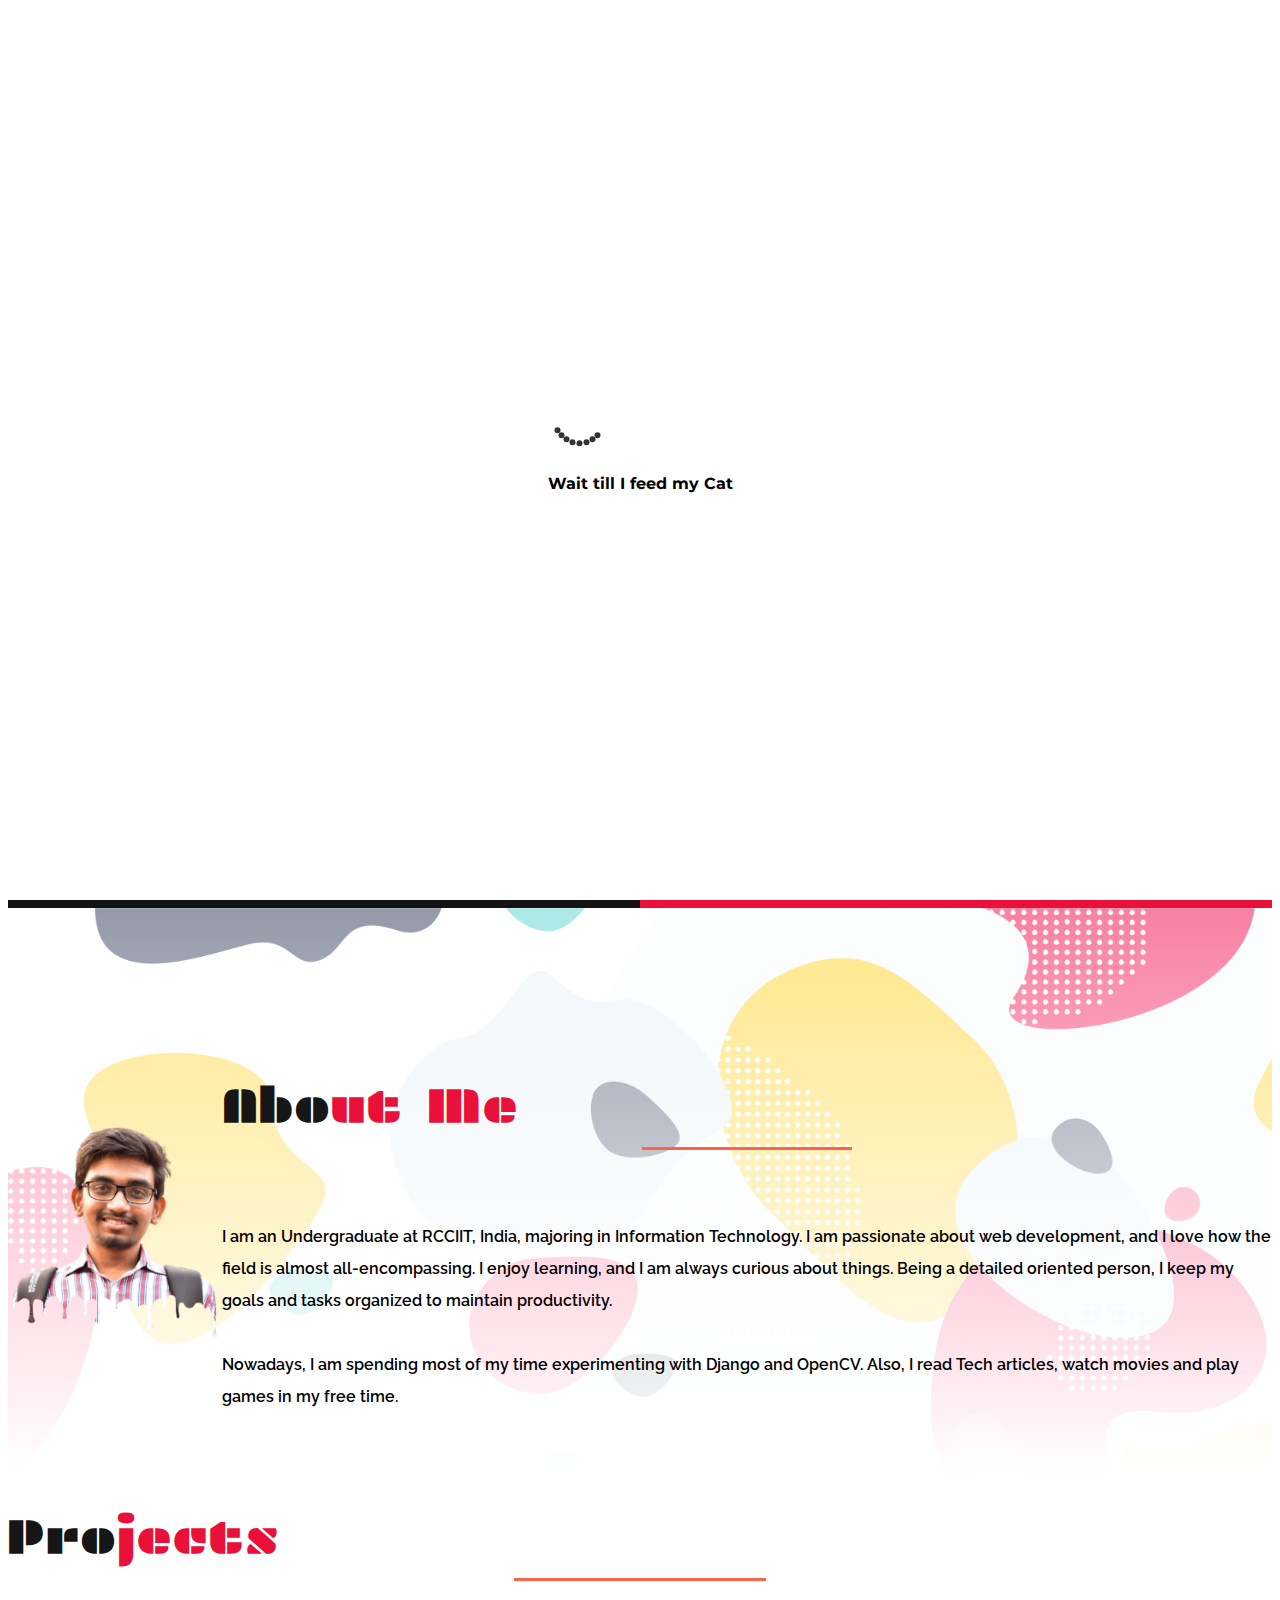
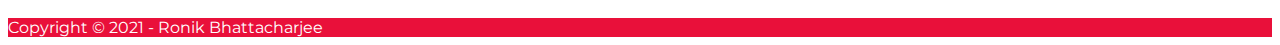
==== index.html @ 58556d1a "added animejs, footer, cards" ====
<!DOCTYPE html>
<html lang="en">
<head>
  <meta http-equiv="Content-Type" content="text/html; charset=UTF-8"/>
  <meta name="viewport" content="width=device-width, initial-scale=1"/>
  <title>Ronik Bhattacharjee | Portfolio</title>

  <!-- CSS  -->
  <link href="https://cdn.jsdelivr.net/npm/bootstrap@5.0.2/dist/css/bootstrap.min.css" rel="stylesheet" integrity="sha384-EVSTQN3/azprG1Anm3QDgpJLIm9Nao0Yz1ztcQTwFspd3yD65VohhpuuCOmLASjC" crossorigin="anonymous">
  <link rel="stylesheet" href="https://cdnjs.cloudflare.com/ajax/libs/font-awesome/5.15.3/css/all.min.css" integrity="sha512-iBBXm8fW90+nuLcSKlbmrPcLa0OT92xO1BIsZ+ywDWZCvqsWgccV3gFoRBv0z+8dLJgyAHIhR35VZc2oM/gI1w==" crossorigin="anonymous" referrerpolicy="no-referrer" />
  <link href="./css/style.css" type="text/css" rel="stylesheet" media="screen,projection"/>
</head>
<body>

  <!-- LOADER -->
  <div class="loader text-center">
    <div class="loader-inner">
        <div class="lds-roller mb-3">
            <div></div>
            <div></div>
            <div></div>
            <div></div>
            <div></div>
            <div></div>
            <div></div>
            <div></div>
        </div>
        <h4 class="text-capitalize font-weight-bold">Wait till I feed my Cat</h4>
    </div>
  </div>


  <!-- NAVBAR -->
  <nav id="logo-container" class="navbar navbar-expand-lg navbar-light bg-light">
    <div class="container">
      <a title="Yes, It's my Name" class="navbar-brand" href="#"><span class="span-red">RO</span>NIK</a>
      <button id="navbtn" class="navbar-toggler" type="button" data-bs-toggle="collapse" data-bs-target="#navbarSupportedContent" aria-controls="navbarSupportedContent" aria-expanded="false" aria-label="Toggle navigation">
        <span class="navbar-toggler-icon"></span>
      </button>
      <div class="collapse navbar-collapse" id="navbarSupportedContent">
        <div class="navbar-nav me-auto mb-2 mb-lg-0">
          
        </div>
        <ul class="navbar-nav mb-2 mb-lg-0">
          <li class="nav-item ms-lg-3 ms-0">
            <a class="nav-link" aria-current="page" href="#">Home</a>
          </li>
          <li class="nav-item ms-lg-3 ms-0">
            <a class="nav-link" aria-current="page" href="#aboutMe">About</a>
          </li>
          <li class="nav-item ms-lg-3 ms-0">
            <a class="nav-link" aria-current="page" href="#myProjects">Projects</a>
          </li>
          <li class="nav-item ms-lg-3 ms-0">
            <a class="nav-link" aria-current="page" href="#">Contact</a>
          </li>
        </ul>
      </div>
    </div>
  </nav>


  <!-- FIXED SOCIAL BUTTON -->
  <div title="Don't Hover, Just Click It" class="action" onclick="actionToggle();">
    <span><i style="font-size: 0.6em;" class="fas fa-phone-alt"></i></span>
    <ul>
      <li><img src="https://www.flaticon.com/svg/static/icons/svg/2111/2111392.svg" alt="Facebook" width="25px"></li>
      <li><img src="https://www.flaticon.com/svg/static/icons/svg/2111/2111432.svg" alt="GitHub" width="25px"></li>
      <li><img src="https://www.flaticon.com/svg/static/icons/svg/1384/1384031.svg" alt="Instagram" width="25px"></li>
      <li><img src="https://www.flaticon.com/svg/static/icons/svg/1384/1384030.svg" alt="Linkedin" width="25px"></li>
    </ul>
  </div>


  <!-- HERO -->
  <div id="index-banner">
    <div class="svg-container">
      <h1 id="hero-text"><span class="span-red">Hel</span>lo<span style="font-family: 'montserrat';">.</span></h1>
      <!-- <h4 class="">I am Ronik Bhattachajee</h4> -->
      <!-- <svg class="rotate" width="379" height="378" viewBox="0 0 579 578" fill="none" xmlns="http://www.w3.org/2000/svg">
        <g filter="url(#filter0_d)">
        <path d="M288 566C212.944 566 140.962 536.184 87.8888 483.111C34.816 430.038 5 358.056 5 283C5 207.944 34.816 135.962 87.8888 82.8888C140.962 29.816 212.944 -8.95037e-07 288 0L288 16.1666C217.231 16.1666 149.361 44.2793 99.3203 94.3203C49.2793 144.361 21.1666 212.231 21.1666 283C21.1666 353.769 49.2793 421.639 99.3203 471.68C149.361 521.721 217.231 549.833 288 549.833L288 566Z" fill="#141414"/>
        <path d="M290.146 0.0741882C365.202 0.359082 437.07 30.4481 489.941 83.7219C542.812 136.996 572.355 209.091 572.07 284.146C571.785 359.202 541.696 431.071 488.422 483.941C435.148 536.812 363.054 566.355 287.998 566.07L288.059 549.904C358.827 550.172 426.804 522.317 477.034 472.467C527.265 422.616 555.635 354.853 555.904 284.085C556.172 213.317 528.317 145.341 478.467 95.11C428.616 44.8794 360.853 16.5093 290.085 16.2407L290.146 0.0741882Z" fill="#E9103A"/>
        <path d="M288 28C355.63 28 420.49 54.866 468.312 102.688C516.134 150.51 543 215.37 543 283C543 350.63 516.134 415.49 468.312 463.312C420.49 511.134 355.63 538 288 538L288 523.433C351.767 523.433 412.922 498.102 458.012 453.012C503.102 407.922 528.433 346.767 528.433 283C528.433 219.233 503.102 158.078 458.012 112.988C412.922 67.8983 351.767 42.5671 288 42.5671L288 28Z" fill="#141414"/>
        <path d="M286.066 537.933C218.436 537.676 153.679 510.564 106.039 462.561C58.3987 414.559 31.7791 349.597 32.0358 281.967C32.2925 214.337 59.4045 149.58 107.407 101.94C155.41 54.2997 220.372 27.6801 288.002 27.9368L287.947 42.5038C224.18 42.2618 162.929 67.3607 117.669 112.279C72.408 157.198 46.8448 218.256 46.6027 282.022C46.3607 345.789 71.4596 407.039 116.378 452.3C161.297 497.561 222.355 523.124 286.121 523.366L286.066 537.933Z" fill="#E9103A"/>
        </g>
        <defs>
        <filter id="filter0_d" x="0" y="0" width="578.144" height="577.144" filterUnits="userSpaceOnUse" color-interpolation-filters="sRGB">
        <feFlood flood-opacity="0" result="BackgroundImageFix"/>
        <feColorMatrix in="SourceAlpha" type="matrix" values="0 0 0 0 0 0 0 0 0 0 0 0 0 0 0 0 0 0 127 0" result="hardAlpha"/>
        <feOffset dy="5"/>
        <feGaussianBlur stdDeviation="2.5"/>
        <feComposite in2="hardAlpha" operator="out"/>
        <feColorMatrix type="matrix" values="0 0 0 0 0 0 0 0 0 0 0 0 0 0 0 0 0 0 0.35 0"/>
        <feBlend mode="normal" in2="BackgroundImageFix" result="effect1_dropShadow"/>
        <feBlend mode="normal" in="SourceGraphic" in2="effect1_dropShadow" result="shape"/>
        </filter>
        </defs>
      </svg>  -->
    </div>
      
    <div id="colp1" class="column-2" style="background-color:#141414;">
      
    </div>
    <div id="colp2" class="column-2" style="background-color:#E9103A;">
      
    </div>
  </div>

  <!-- SCROLL DOWN INDICATOR -->
  <div class="scroll-down">
    <div class="arrow-div">
      <svg xmlns="http://www.w3.org/2000/svg" width="12" height="28" viewbox="0 0 20 5"><path fill="white" class="cls-1" d="M6.22,8.75,3.37,5.89H17V4.12H3.37L6.22,1.25,5,0,0,5l5,5Z"></path></svg>
    </div>
    <div>Scroll</div>
  </div>



  <!-- ABOUT ME -->
  <div id="aboutMe" class="about-me" style="padding-top: 15vh; padding-bottom: 5vh;" >
    <div class="container">
      <div class="section">
        <div class="row ">
          <div class="col-sm-12 col-lg-5 me-auto">
              <img style="width: 100%; height:auto" src="./assets/gradient3.png" alt="Ronik">
          </div>
          <div class="col-sm-12 col-lg-6">
              <h1 class="text-center span-red mysec-title"><span class="span-black">Abo</span>ut Me</h1>
              <br><br>
              <p style="font-weight: 600; font-family: 'raleway'; color:#000">
                I am an Undergraduate at RCCIIT, India, majoring in Information Technology. I am passionate about web development, and I love how the field is almost all-encompassing. I enjoy learning, and I am always curious about things. Being a detailed oriented person, I keep my goals and tasks organized to maintain productivity.
                <br><br>
                Nowadays, I am spending most of my time experimenting with Django and OpenCV. Also, I read Tech articles, watch movies and play games in my free time.</p>
            </div>
        </div>
      </div>
    </div>
  </div>


  <!-- PROJECTS -->
  <!-- <div id="carouselExampleCaptions" class="carousel slide" data-bs-ride="carousel">
    <div class="carousel-indicators">
      <button type="button" data-bs-target="#carouselExampleCaptions" data-bs-slide-to="0" class="active" aria-current="true" aria-label="Slide 1"></button>
      <button type="button" data-bs-target="#carouselExampleCaptions" data-bs-slide-to="1" aria-label="Slide 2"></button>
      <button type="button" data-bs-target="#carouselExampleCaptions" data-bs-slide-to="2" aria-label="Slide 3"></button>
    </div>
    <div class="carousel-inner">
      <div class="carousel-item active">
        <img src="./assets/background3.jpg" class="d-block w-100" alt="...">
        <div class="carousel-caption d-none d-md-block">
          <h5>First slide label</h5>
          <p>Some representative placeholder content for the first slide.</p>
        </div>
      </div>
      <div class="carousel-item">
        <img src="./assets/background3.jpg" class="d-block w-100" alt="...">
        <div class="carousel-caption d-none d-md-block">
          <h5>Second slide label</h5>
          <p>Some representative placeholder content for the second slide.</p>
        </div>
      </div>
      <div class="carousel-item">
        <img src="./assets/background3.jpg" class="d-block w-100" alt="...">
        <div class="carousel-caption d-none d-md-block">
          <h5>Third slide label</h5>
          <p>Some representative placeholder content for the third slide.</p>
        </div>
      </div>
    </div>
    <button class="carousel-control-prev" type="button" data-bs-target="#carouselExampleCaptions" data-bs-slide="prev">
      <span class="carousel-control-prev-icon" aria-hidden="true"></span>
      <span class="visually-hidden">Previous</span>
    </button>
    <button class="carousel-control-next" type="button" data-bs-target="#carouselExampleCaptions" data-bs-slide="next">
      <span class="carousel-control-next-icon" aria-hidden="true"></span>
      <span class="visually-hidden">Next</span>
    </button>
  </div> -->


  <!-- CARDS -->
  <div id="myProjects" class="py-5 mx-4">
    <h1 class="text-center span-red mysec-title my-5"><span class="span-black">Pro</span>jects</h1>
    <br>
    <div class="row">
      
      <div class=" col-lg-6 mb-3">
        <div class="pcard hover hover-3 text-white"><img src="./assets/Waihou.png" alt="project">
          <div class="hover-overlay"></div>
          <div class="hover-3-content px-5 py-4">
            <div class="hover-3-description">
              <span class="project-titles text-uppercase">Social Networking Website</span> 
              <ul class="my-4 p-0 text-center project-links">
                <li class="list-unstyled d-inline m-2"><a href="#"><i class="fab fa-github"></i></a></li>
                <li class="list-unstyled d-inline m-2"><a href="#"><i class="fas fa-external-link-alt"></i></a></li>
              </ul>
            </div>
          </div>
        </div>
      </div>

      <div class=" col-lg-6 mb-3">
        <div class="pcard hover hover-3 text-white"><img src="./assets/background3.jpg" alt="project">
          <div class="hover-overlay"></div>
          <div class="hover-3-content px-5 py-4">
            <div class="hover-3-description">
              <span class="project-titles text-uppercase">PyPad</span> 
              <ul class="my-4 p-0 text-center project-links">
                <li class="list-unstyled d-inline m-2"><a href="#"><i class="fab fa-github"></i></a></li>
                <li class="list-unstyled d-inline m-2"><a href="#"><i class="fas fa-external-link-alt"></i></a></li>
              </ul>
            </div>
          </div>
        </div>
      </div>

    </div>
  </div>


  <!-- FOOTER -->
  <div style="background-color: #E9103A; color: #fff;" class="mt-3 py-3 text-center">
    Copyright &copy; 2021 - <a style="text-decoration: none; color: #fff;" href="https://github.com/Ronik22">Ronik Bhattacharjee</a>
  </div>
  

  <!--  Scripts-->
  <script src="https://code.jquery.com/jquery-2.1.1.min.js"></script>
  <script src="https://cdn.jsdelivr.net/npm/bootstrap@5.0.2/dist/js/bootstrap.bundle.min.js" integrity="sha384-MrcW6ZMFYlzcLA8Nl+NtUVF0sA7MsXsP1UyJoMp4YLEuNSfAP+JcXn/tWtIaxVXM" crossorigin="anonymous"></script>
  <script src="./js/anime.min.js"></script>
  <script src="./js/index.js"></script>

  </body>
</html>
---- css/style.css ----
@import url('https://fonts.googleapis.com/css2?family=Montserrat:wght@100;200;300;400;500;600;700;800;900&family=Plaster&family=Raleway:wght@100;200;300;400;500;600;700;800;900&display=swap');

html {
  scroll-behavior: smooth;
}

body {
  font-family: 'Montserrat', sans-serif;
  overflow: hidden;
}

/* 
  font-family: 'Montserrat', sans-serif;
  font-family: 'Plaster', cursive;
  font-family: 'Raleway', sans-serif; 
*/

/* .container{
  width: 95%;
} */

#logo-container{
  font-family: 'Plaster', cursive;
}

nav {
  position: fixed !important;
  z-index: 999;
  top: 0;
  width: 100%;
  box-shadow: 0px 2px 5px -2.5px #000 ;
}

nav ul a {
  color: rgb(0, 0, 0);
  font-family: 'Montserrat', sans-serif;
  font-weight: 500;
}

.navbar-brand {
  font-size: 1.5em;
}

.navbar-toggler, .navbar-toggler:focus {
  border: none;
  box-shadow: none;
}

.nav-item {
  text-align: center;
}

.nav-item:hover > .nav-link{
  color: #E9103A !important;
  font-weight: 500;
}

p {
  line-height: 2rem;
}

.sidenav-trigger {
  color: #26a69a;
}

#index-banner{
  
  height: calc(100vh );
  display: flex;
}

.svg-container {
  margin-top: 50px;
  height: calc(100vh - 50px);
  width: 100%;
  position: absolute;
  display: flex;
  justify-content: center;
  flex-direction: column;
  align-items: center;
  text-align: center;
}

.svg-container h1 {
  /* text-shadow: 0px 0px 0 rgb(195,-32,0),
                 1px 1px 0 rgb(168,-59,0),
                 2px 2px 0 rgb(142,-85,0),
                 3px 3px  0 rgb(116,-111,0),
                 4px 4px 3px rgba(51,51,51,0.6),
                 4px 4px 1px rgba(51,51,51,0.5),
                 0px 0px 3px rgba(51,51,51,.2); */
  font-size: 7em;
  letter-spacing: 0.1em;
  font-weight: 700;
  /* font-family: 'Montserrat', sans-serif; */
  font-family: 'Plaster', cursive;
  text-transform: uppercase;
}

.svg-container h1 span {
  /* text-shadow: 0px 0px 0 rgb(178,-72,0),
                 1px 1px 0 rgb(134,-116,0),
                 2px 2px 0 rgb(91,-159,0),
                 3px 3px  0 rgb(48,-202,0),
                 4px 4px 3px rgba(255,0,0,0.6),
                 4px 4px 1px rgba(255,0,0,0.5),
                 0px 0px 3px rgba(255,0,0,.2); */
}

.svg-container h4 {
  color: #fff;
  text-shadow: #333333 2px 2px 2px;
  font-weight: 300;
  font-family: 'Montserrat', sans-serif;
  font-size: 3em;
}

.span-red{
  color: #E9103A;
}

.span-black{
  color: #161616;
}

.rotate {
  animation: rotation 8s infinite linear;
}

@keyframes rotation {
  from {
    transform: rotate(0deg);
  }
  to {
    transform: rotate(359deg);
  }
}

.column-2 {
  z-index: -1;
  flex: 50%;
  padding: 10px;
}


#mySidenav a {
  position: absolute; 
  margin-top: 15%;
  right: 3%; 
  transition: 0.3s;
  padding: 4px; 
  width: 40px; 
  height: 40px; 
  text-decoration: none; 
  font-size: 18px; 
  color: white; 
  border-radius: 50%; 
  z-index: 998;
  text-align: center;
}


.action {
  position: fixed;
  bottom: 30px;
  right: 30px;
  width: 50px;
  height: 50px;
  background: #fff;
  border-radius: 50%;
  cursor: pointer;
  box-shadow: 0px 1px 2px 2px rgba(0,0,0,0.1);
  z-index: 999;
}
.action span {
  position: relative;
  width: 100%;
  height: 100%;
  display: flex;
  justify-content: center;
  align-items: center;
  color: #ff0000;
  font-size: 2em;
  transition: .3s ease-in-out;
}
.action.sl-active span  {
  transform: rotate(135deg);
}

.action ul {
  position: absolute;
  bottom: 55px;
  right: 0px;
  /* background: #fff; */
  /* min-width: 250px; */
  /* padding: 8px; */
  border-radius: 20px;
  opacity: 0;
  visibility: hidden;
  transition: .3s;
}
.action.sl-active ul {
  bottom: 65px;
  opacity: 1;
  visibility: visible;
  transition: .3s;
}
.action ul li {
  list-style:none;
  box-shadow: 0px 1px 2px 2px rgba(0,0,0,0.1);
  width: 50px;
  height: 50px;
  border-radius: 50%;
  text-decoration: none;
  display: flex;
  justify-content: center;
  align-items: center;
  padding: 7px 0;
  margin-top: 15px;
  background-color: #fff;
  color: #000;
  transition: all .3s;
}

.action ul li:hover {
  font-weight: 600;
  background-color: rgb(255, 217, 50);
  
}

.action ul li img {
  /* margin-right: 15px; */
  opacity: .5;
  transform: scale(.7);
  transition: 0.3s;
}
.action ul li:hover img {  
  opacity: .8;
  transform: scale(1.0);
}

.mysec-title{
  font-family: 'Plaster', cursive;
  position: relative;
  color: #E9103A;
  font-size: 3em;
}

.mysec-title::after{
    content: "";
    color: #fff;
    position: absolute;
    right: 40%;
    top: 100%;
    left: 40%;
    height: 15px;
    background: linear-gradient(#ff6347,#ff6347) bottom;
    background-size: 100% 3px;
    background-repeat: no-repeat;
}

.mysec-title::before{
  content: "";
  color: #fff;
  position: absolute;
  right: 40%;
  top: 100%;
  left: 40%;
  height: 15px;
  background: linear-gradient(#ff6347,#ff6347) bottom;
  background-size: 100% 2px;
  background-repeat: no-repeat;
}

.row {
  display: flex; 
  justify-content: center; 
  align-items: center; 
  flex-direction: row;
}


.about-me {
  background: linear-gradient(to bottom, rgba(255, 255, 255, 0.5), rgba(255, 255, 255, 1)),url("../assets/Waihou.png");
  background-position: center;
  background-size: cover;
}

.scroll-down{
  font-size: 0.7em;
  position: absolute;
  font-weight: 300;
  left: calc(50% - 30px);
  top: calc(100vh - 15%);
  
  color: #fff;
  display: flex;
  align-items: center;
  flex-direction: column-reverse;
}

.scroll-down div {
  color: #fff;
  transform: rotate(-90deg);
}

.arrow-div svg {
  animation: bounce 1.2s infinite ease-out;
}

@keyframes bounce {
  0% {
    transform: translateX(-5px);
  }
  50% {
    transform: translateX(-15px);
  }
  100% {
    transform: translateX(-5px);
  }
}

/* LOADER */

/* Spinner Wrapper */
.loader {
  width: 100vw;
  height: 100vh;
  background: #fff;
  position: fixed;
  top: 0;
  left: 0;
}

.loader-inner {
  position: absolute;
  top: 50%;
  left: 50%;
  transform: translate(-50%, -50%);
}


/* Spinner */

.loader {
  z-index: 1000;
}

.lds-roller {
  display: inline-block;
  position: relative;
  width: 64px;
  height: 64px;
}
.lds-roller div {
  animation: lds-roller 1.2s cubic-bezier(0.5, 0, 0.5, 1) infinite;
  transform-origin: 32px 32px;
}
.lds-roller div:after {
  content: " ";
  display: block;
  position: absolute;
  width: 6px;
  height: 6px;
  border-radius: 50%;
  background: #333;
  margin: -3px 0 0 -3px;
}
.lds-roller div:nth-child(1) {
  animation-delay: -0.036s;
}
.lds-roller div:nth-child(1):after {
  top: 50px;
  left: 50px;
}
.lds-roller div:nth-child(2) {
  animation-delay: -0.072s;
}
.lds-roller div:nth-child(2):after {
  top: 54px;
  left: 45px;
}
.lds-roller div:nth-child(3) {
  animation-delay: -0.108s;
}
.lds-roller div:nth-child(3):after {
  top: 57px;
  left: 39px;
}
.lds-roller div:nth-child(4) {
  animation-delay: -0.144s;
}
.lds-roller div:nth-child(4):after {
  top: 58px;
  left: 32px;
}
.lds-roller div:nth-child(5) {
  animation-delay: -0.18s;
}
.lds-roller div:nth-child(5):after {
  top: 57px;
  left: 25px;
}
.lds-roller div:nth-child(6) {
  animation-delay: -0.216s;
}
.lds-roller div:nth-child(6):after {
  top: 54px;
  left: 19px;
}
.lds-roller div:nth-child(7) {
  animation-delay: -0.252s;
}
.lds-roller div:nth-child(7):after {
  top: 50px;
  left: 14px;
}
.lds-roller div:nth-child(8) {
  animation-delay: -0.288s;
}
.lds-roller div:nth-child(8):after {
  top: 45px;
  left: 10px;
}
@keyframes lds-roller {
  0% {
      transform: rotate(0deg);
  }
  100% {
      transform: rotate(360deg);
  }
}



/* CARDS */

.pcard {
  box-shadow: 0px 0px 8px -3px #000;
}

.hover {
  overflow: hidden;
  position: relative;
  padding-bottom: 60%;
}

.hover-overlay {
  width: 100%;
  height: 100%;
  position: absolute;
  top: 0;
  left: 0;
  z-index: 90;
  transition: all 0.4s;
}

.hover img {
  width: 100%;
  position: absolute;
  top: 0;
  left: 0;
  transition: all 0.3s;
}

.hover-content {
  position: relative;
  z-index: 99;
}

.hover-3::after {
  content: '';
  width: calc(100% - 3rem);
  height: calc(100% - 3rem);
  border: 1px solid #fff;
  position: absolute;
  top: 1.5rem;
  left: 1.5rem;
  z-index: 90;
  transition: all 0.3s;
  transform: scale(1.1);
  opacity: 0;
  display: block;
  opacity: 0;
}

.hover-3-content {
  position: absolute;
  top: 50%;
  left: 0;
  width: 100%;
  transform: translateY(-50%);
  text-align: center;
  z-index: 99;
}

.hover-3-description {
  opacity: 0;
  transform: scale(1.3);
  transition: all 0.3s;
}

.hover-3 img {
  width: 110%;
  top: 50%;
  left: 50%;
  transform: translate(-50%, -50%);
}

.hover-3:hover img {
  width: 100%;
}

.hover-3:hover::after {
  opacity: 1;
  transform: none;
}

.hover-3:hover .hover-3-description {
  opacity: 1;
  transform: none;
}

.hover-3:hover .hover-overlay {
  background: rgba(0, 0, 0, 0.8);
}

.project-titles {
  font-size: 1.5em;
}


.project-links li a {
  color: #fff;
  border: 2px solid white;
  border-radius: 50%;
  padding: 8px 10px;
}



/* MEDIA QUERIES */

@media only screen and (max-width : 992px) {
  #index-banner .section {
    top: 10%;
  }
  
}

@media only screen and (max-width : 600px) {
  #index-banner .section {
    top: 0;
  }

  .mysec-title {
    font-size: 2.3em;
  }

  .svg-container h1{
    font-size: 3em;
  }

  .project-titles {
    font-size: 0.8em;
  }
  
  .project-links li a {
    color: #fff;
    border: 2px solid white;
    border-radius: 50%;
    padding: 6px 8px;
  }

}
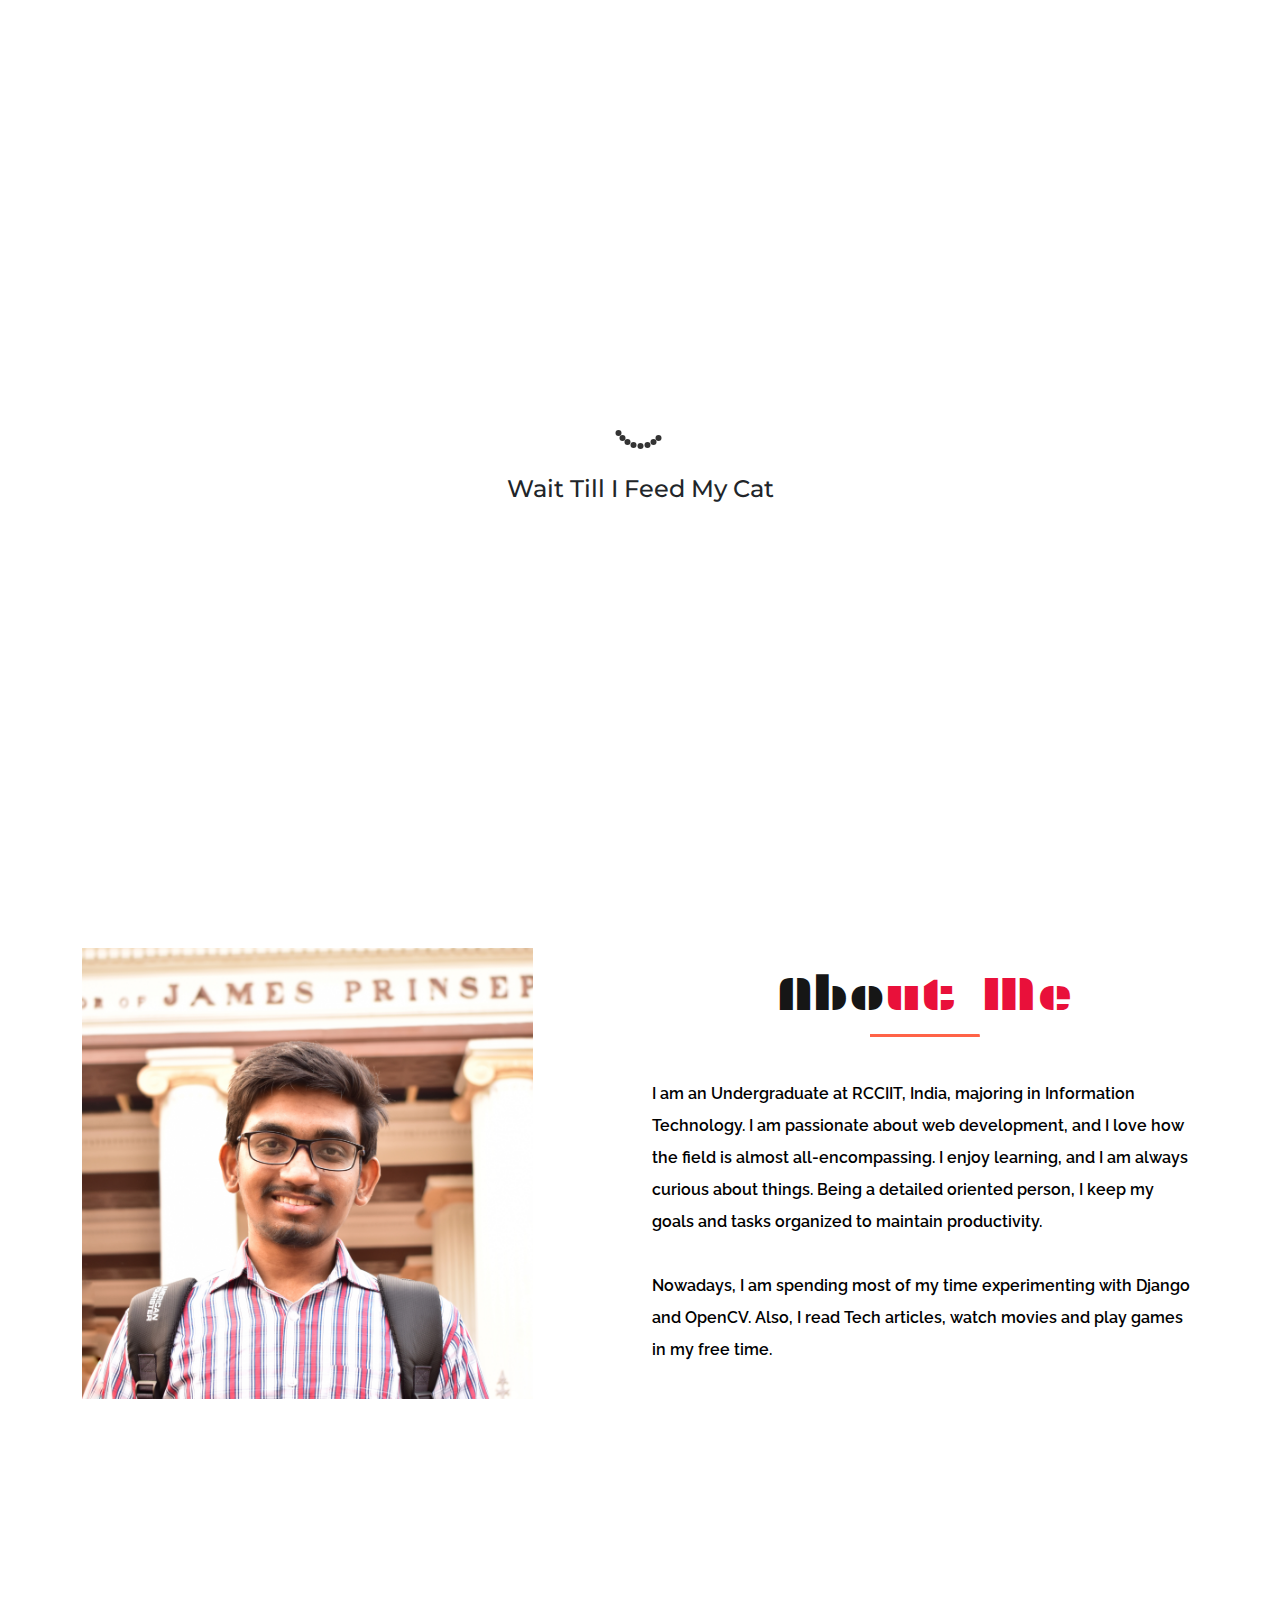
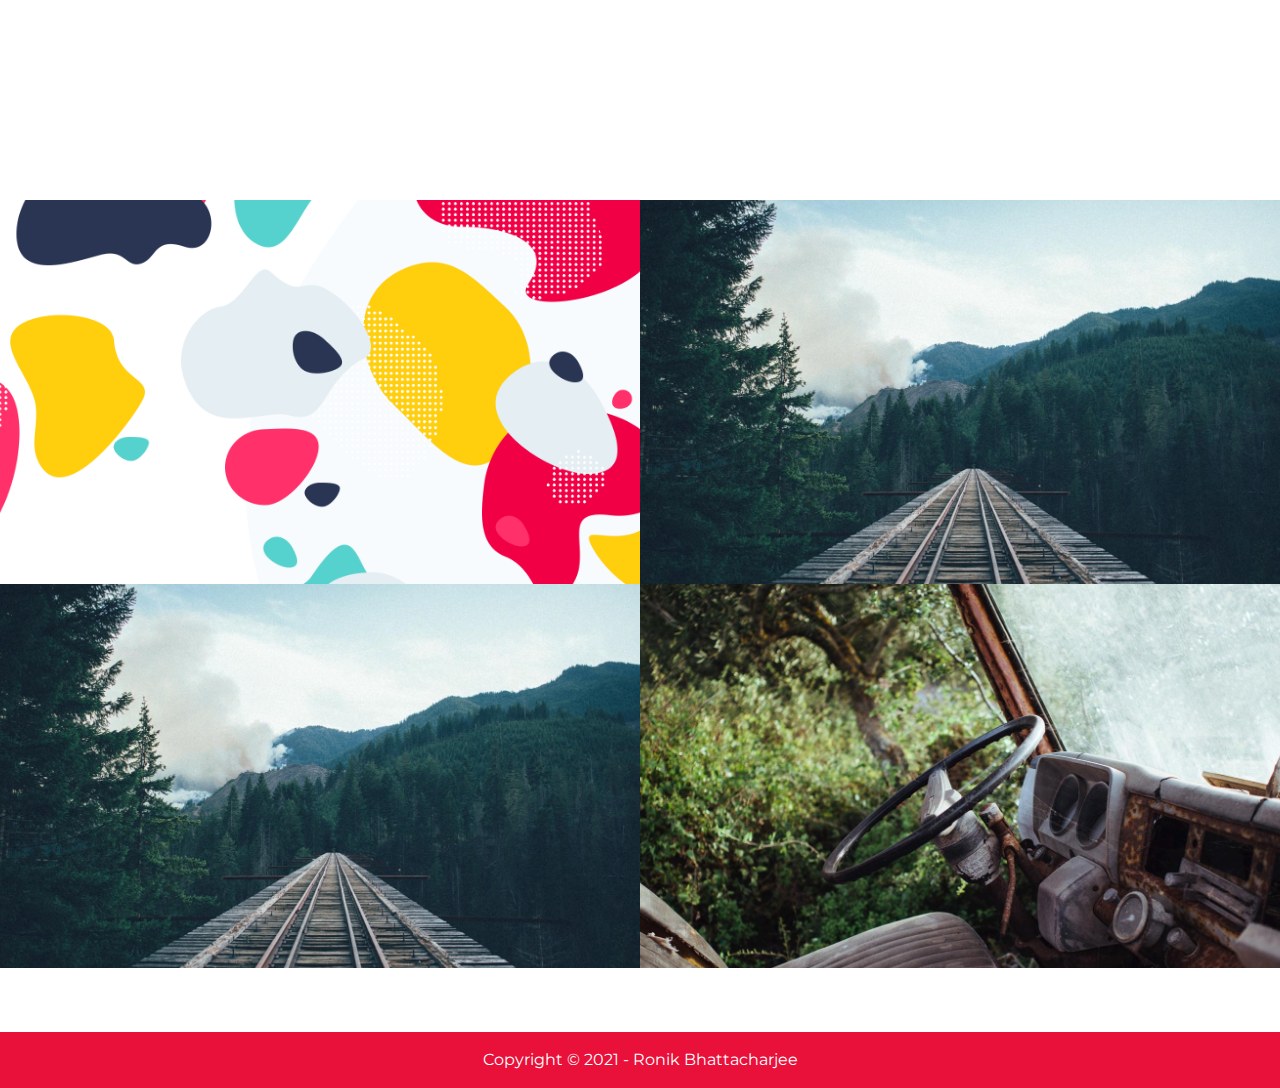
==== commit e8f98f86: "gsap added, navbar fixed, layout changed" ====
--- a/index.html
+++ b/index.html
@@ -6,8 +6,8 @@
   <title>Ronik Bhattacharjee | Portfolio</title>
 
   <!-- CSS  -->
-  <link href="https://cdn.jsdelivr.net/npm/bootstrap@5.0.2/dist/css/bootstrap.min.css" rel="stylesheet" integrity="sha384-EVSTQN3/azprG1Anm3QDgpJLIm9Nao0Yz1ztcQTwFspd3yD65VohhpuuCOmLASjC" crossorigin="anonymous">
   <link rel="stylesheet" href="https://cdnjs.cloudflare.com/ajax/libs/font-awesome/5.15.3/css/all.min.css" integrity="sha512-iBBXm8fW90+nuLcSKlbmrPcLa0OT92xO1BIsZ+ywDWZCvqsWgccV3gFoRBv0z+8dLJgyAHIhR35VZc2oM/gI1w==" crossorigin="anonymous" referrerpolicy="no-referrer" />
+  <link rel="stylesheet" href="./css/bootstrap.min.css">
   <link href="./css/style.css" type="text/css" rel="stylesheet" media="screen,projection"/>
 </head>
 <body>
@@ -30,34 +30,36 @@
   </div>
 
 
-  <!-- NAVBAR -->
-  <nav id="logo-container" class="navbar navbar-expand-lg navbar-light bg-light">
-    <div class="container">
-      <a title="Yes, It's my Name" class="navbar-brand" href="#"><span class="span-red">RO</span>NIK</a>
-      <button id="navbtn" class="navbar-toggler" type="button" data-bs-toggle="collapse" data-bs-target="#navbarSupportedContent" aria-controls="navbarSupportedContent" aria-expanded="false" aria-label="Toggle navigation">
-        <span class="navbar-toggler-icon"></span>
-      </button>
-      <div class="collapse navbar-collapse" id="navbarSupportedContent">
-        <div class="navbar-nav me-auto mb-2 mb-lg-0">
-          
-        </div>
-        <ul class="navbar-nav mb-2 mb-lg-0">
-          <li class="nav-item ms-lg-3 ms-0">
-            <a class="nav-link" aria-current="page" href="#">Home</a>
-          </li>
-          <li class="nav-item ms-lg-3 ms-0">
-            <a class="nav-link" aria-current="page" href="#aboutMe">About</a>
-          </li>
-          <li class="nav-item ms-lg-3 ms-0">
-            <a class="nav-link" aria-current="page" href="#myProjects">Projects</a>
-          </li>
-          <li class="nav-item ms-lg-3 ms-0">
-            <a class="nav-link" aria-current="page" href="#">Contact</a>
-          </li>
-        </ul>
-      </div>
-    </div>
-  </nav>
+  <!-- NAV TITLE AND TRIGGER -->
+  <div class="web-title animnav">
+    <a title="Yes, It's my Name" class="navbar-brand" href="#"><span class="span-red">RO</span>NIK</a>
+  </div>
+
+  <button class="btn-bars animnav" type="button" data-bs-toggle="offcanvas" data-bs-target="#offcanvasRight" aria-controls="offcanvasRight">
+    <i class="fas fa-bars"></i>
+  </button>
+
+  <!-- OFFCANVAS NAV -->
+  <div class="offcanvas offcanvas-end" tabindex="-1" id="offcanvasRight" aria-labelledby="offcanvasRightLabel">
+    <div class="offcanvas-header container">
+      <a id="offcanvasRightLabel" title="Yes, It's my Name" class="navbar-brand span-black" href="#"><span class="span-red">RO</span>NIK</a>
+      <button type="button" class="btn-close text-reset" data-bs-dismiss="offcanvas" aria-label="Close"></button>
+    </div>
+    <ul class="offcanvas-body">
+        <li class="nav-item container">
+          <a class="nav-link" aria-current="page" href="#">Home</a>
+        </li>
+        <li class="nav-item container">
+          <a class="nav-link" aria-current="page" href="#aboutMe">About</a>
+        </li>
+        <li class="nav-item container">
+          <a class="nav-link" aria-current="page" href="#myProjects">Projects</a>
+        </li>
+        <li class="nav-item container">
+          <a class="nav-link" aria-current="page" href="#">Contact</a>
+        </li>
+    </ul>
+  </div>
 
 
   <!-- FIXED SOCIAL BUTTON -->
@@ -108,25 +110,25 @@
   </div>
 
   <!-- SCROLL DOWN INDICATOR -->
-  <div class="scroll-down">
+  <a style="text-decoration: none;" href="#aboutMe" class="scroll-down">
     <div class="arrow-div">
       <svg xmlns="http://www.w3.org/2000/svg" width="12" height="28" viewbox="0 0 20 5"><path fill="white" class="cls-1" d="M6.22,8.75,3.37,5.89H17V4.12H3.37L6.22,1.25,5,0,0,5l5,5Z"></path></svg>
     </div>
     <div>Scroll</div>
-  </div>
+  </a>
 
 
 
   <!-- ABOUT ME -->
-  <div id="aboutMe" class="about-me" style="padding-top: 15vh; padding-bottom: 5vh;" >
+  <div id="aboutMe" class="about-me py-5 px-2" >
     <div class="container">
       <div class="section">
         <div class="row ">
-          <div class="col-sm-12 col-lg-5 me-auto">
-              <img style="width: 100%; height:auto" src="./assets/gradient3.png" alt="Ronik">
-          </div>
-          <div class="col-sm-12 col-lg-6">
-              <h1 class="text-center span-red mysec-title"><span class="span-black">Abo</span>ut Me</h1>
+          <div id="about-img" class="col-sm-12 col-lg-5 me-auto">
+              <img style="width: 100%; height:auto" src="./assets/myImg.jpeg" alt="Ronik">
+          </div>
+          <div id="about-para" class="col-sm-12 col-lg-6">
+              <h1 class="text-center span-red mysec-title pt-5 pt-lg-0"><span class="span-black">Abo</span>ut Me</h1>
               <br><br>
               <p style="font-weight: 600; font-family: 'raleway'; color:#000">
                 I am an Undergraduate at RCCIIT, India, majoring in Information Technology. I am passionate about web development, and I love how the field is almost all-encompassing. I enjoy learning, and I am always curious about things. Being a detailed oriented person, I keep my goals and tasks organized to maintain productivity.
@@ -181,12 +183,12 @@
 
 
   <!-- CARDS -->
-  <div id="myProjects" class="py-5 mx-4">
-    <h1 class="text-center span-red mysec-title my-5"><span class="span-black">Pro</span>jects</h1>
-    <br>
-    <div class="row">
-      
-      <div class=" col-lg-6 mb-3">
+  <div id="myProjects" class="pb-5 ">
+    <!-- <h1 class="text-center span-red mysec-title my-5"><span class="span-black">Pro</span>jects</h1>
+    <br> -->
+    <div style="margin: 0;" class="row">
+      
+      <div style="padding: 0;" class=" col-md-6">
         <div class="pcard hover hover-3 text-white"><img src="./assets/Waihou.png" alt="project">
           <div class="hover-overlay"></div>
           <div class="hover-3-content px-5 py-4">
@@ -201,7 +203,7 @@
         </div>
       </div>
 
-      <div class=" col-lg-6 mb-3">
+      <div style="padding: 0;" class=" col-md-6">
         <div class="pcard hover hover-3 text-white"><img src="./assets/background3.jpg" alt="project">
           <div class="hover-overlay"></div>
           <div class="hover-3-content px-5 py-4">
@@ -216,9 +218,40 @@
         </div>
       </div>
 
-    </div>
-  </div>
-
+      <div style="padding: 0;" class=" col-md-6">
+        <div class="pcard hover hover-3 text-white"><img src="./assets/background3.jpg" alt="project">
+          <div class="hover-overlay"></div>
+          <div class="hover-3-content px-5 py-4">
+            <div class="hover-3-description">
+              <span class="project-titles text-uppercase">Social Networking Website</span> 
+              <ul class="my-4 p-0 text-center project-links">
+                <li class="list-unstyled d-inline m-2"><a href="#"><i class="fab fa-github"></i></a></li>
+                <li class="list-unstyled d-inline m-2"><a href="#"><i class="fas fa-external-link-alt"></i></a></li>
+              </ul>
+            </div>
+          </div>
+        </div>
+      </div>
+
+      <div style="padding: 0;" class=" col-md-6">
+        <div class="pcard hover hover-3 text-white"><img src="./assets/background2.jpg" alt="project">
+          <div class="hover-overlay"></div>
+          <div class="hover-3-content px-5 py-4">
+            <div class="hover-3-description">
+              <span class="project-titles text-uppercase">Social Networking Website</span> 
+              <ul class="my-4 p-0 text-center project-links">
+                <li class="list-unstyled d-inline m-2"><a href="#"><i class="fab fa-github"></i></a></li>
+                <li class="list-unstyled d-inline m-2"><a href="#"><i class="fas fa-external-link-alt"></i></a></li>
+              </ul>
+            </div>
+          </div>
+        </div>
+      </div>
+
+    </div>
+  </div>
+
+  
 
   <!-- FOOTER -->
   <div style="background-color: #E9103A; color: #fff;" class="mt-3 py-3 text-center">
@@ -227,9 +260,10 @@
   
 
   <!--  Scripts-->
-  <script src="https://code.jquery.com/jquery-2.1.1.min.js"></script>
-  <script src="https://cdn.jsdelivr.net/npm/bootstrap@5.0.2/dist/js/bootstrap.bundle.min.js" integrity="sha384-MrcW6ZMFYlzcLA8Nl+NtUVF0sA7MsXsP1UyJoMp4YLEuNSfAP+JcXn/tWtIaxVXM" crossorigin="anonymous"></script>
-  <script src="./js/anime.min.js"></script>
+  <script src="./js/jquery-3.6.0.min.js"></script>
+  <script src="./js/bootstrap.bundle.min.js"></script>
+  <script src="https://cdnjs.cloudflare.com/ajax/libs/gsap/3.7.1/gsap.min.js"></script>
+  <script src="https://cdnjs.cloudflare.com/ajax/libs/gsap/3.7.1/ScrollTrigger.min.js"></script>
   <script src="./js/index.js"></script>
 
   </body>
--- a/css/style.css
+++ b/css/style.css
@@ -28,7 +28,8 @@
   z-index: 999;
   top: 0;
   width: 100%;
-  box-shadow: 0px 2px 5px -2.5px #000 ;
+  background-color: transparent;
+  /* box-shadow: 0px 2px 5px -5px #000 ; */
 }
 
 nav ul a {
@@ -37,22 +38,90 @@
   font-weight: 500;
 }
 
+.offcanvas-end {
+  width: 100%;
+  height: 100vh;
+  border: 0;
+}
+
+.offcanvas-body {
+  /* background-color: #161616; */
+  background-color: #ccc;
+  border-top: 1px solid #ccc;
+  display: flex;
+  flex-direction: column;
+  justify-content: center;
+  align-items: center;
+  text-align: center;
+  padding-bottom: 4em;
+  margin: 0;
+}
+
 .navbar-brand {
-  font-size: 1.5em;
-}
-
-.navbar-toggler, .navbar-toggler:focus {
+  font-family: 'Plaster', cursive;
+  font-size: 1.8em;
+  color: #ffffff;
+}
+
+.navbar-brand:hover {
+  color: #ffffff;
+}
+
+.web-title {
+  border: none;
+  position: absolute;
+  top: 20px;
+  left: 20px;
+  background: transparent;
+  cursor: pointer;
+  z-index: 999;
+}
+
+.btn-bars {
+  color: rgb(0, 0, 0);
+  border: none;
+  position: fixed;
+  top: 20px;
+  right: 20px;
+  width: 50px;
+  height: 50px;
+  background: #fff;
+  border-radius: 50%;
+  cursor: pointer;
+  box-shadow: 0px 1px 2px 2px rgba(0,0,0,0.1);
+  z-index: 999;
+}
+
+.btn, .btn-close, .btn-close:focus, .btn:focus {
   border: none;
   box-shadow: none;
 }
 
 .nav-item {
-  text-align: center;
+  font-size: 3em;
+  line-height: 2em;
+  text-transform: uppercase;
+  /* text-align: center; */
+  /* padding: 0 1rem; */
+  letter-spacing: 0.2em;
+  font-weight: 800;
+  list-style: none;
+  font-family: 'Montserrat';
+  /* transition: all 1s ease-in-out; */
+}
+
+.nav-item a {
+  background-color: #565656;
+  color: transparent;
+  text-shadow: 2px 2px 3px rgba(255,255,255,0.5);
+  -webkit-background-clip: text;
+  -moz-background-clip: text;
+  background-clip: text;
+  
 }
 
 .nav-item:hover > .nav-link{
   color: #E9103A !important;
-  font-weight: 500;
 }
 
 p {
@@ -64,7 +133,7 @@
 }
 
 #index-banner{
-  
+  overflow: hidden;
   height: calc(100vh );
   display: flex;
 }
@@ -123,6 +192,10 @@
   color: #161616;
 }
 
+.span-black:hover {
+  color: #161616;
+}
+
 .rotate {
   animation: rotation 8s infinite linear;
 }
@@ -162,8 +235,8 @@
 
 .action {
   position: fixed;
-  bottom: 30px;
-  right: 30px;
+  bottom: 20px;
+  right: 20px;
   width: 50px;
   height: 50px;
   background: #fff;
@@ -281,9 +354,12 @@
 
 
 .about-me {
-  background: linear-gradient(to bottom, rgba(255, 255, 255, 0.5), rgba(255, 255, 255, 1)),url("../assets/Waihou.png");
+  overflow-x: hidden;
+  background-color: #ffffff;
+  /* background: linear-gradient(to bottom, rgba(255, 255, 255, 0.5), rgba(255, 255, 255, 1)),url("../assets/Waihou.png"); */
   background-position: center;
   background-size: cover;
+  min-height: 100vh;
 }
 
 .scroll-down{
@@ -436,7 +512,7 @@
 /* CARDS */
 
 .pcard {
-  box-shadow: 0px 0px 8px -3px #000;
+  /* box-shadow: 0px 0px 8px -3px #000; */
 }
 
 .hover {
@@ -539,18 +615,34 @@
 
 
 
+
+
+
+
+
+
 /* MEDIA QUERIES */
 
 @media only screen and (max-width : 992px) {
   #index-banner .section {
     top: 10%;
   }
+
+  .nav-item {
+    font-size: 2.5em;
+    line-height: 2em;
+  }
   
 }
 
 @media only screen and (max-width : 600px) {
   #index-banner .section {
     top: 0;
+  }
+
+  .nav-item {
+    font-size: 1.7em;
+    line-height: 2em;
   }
 
   .mysec-title {
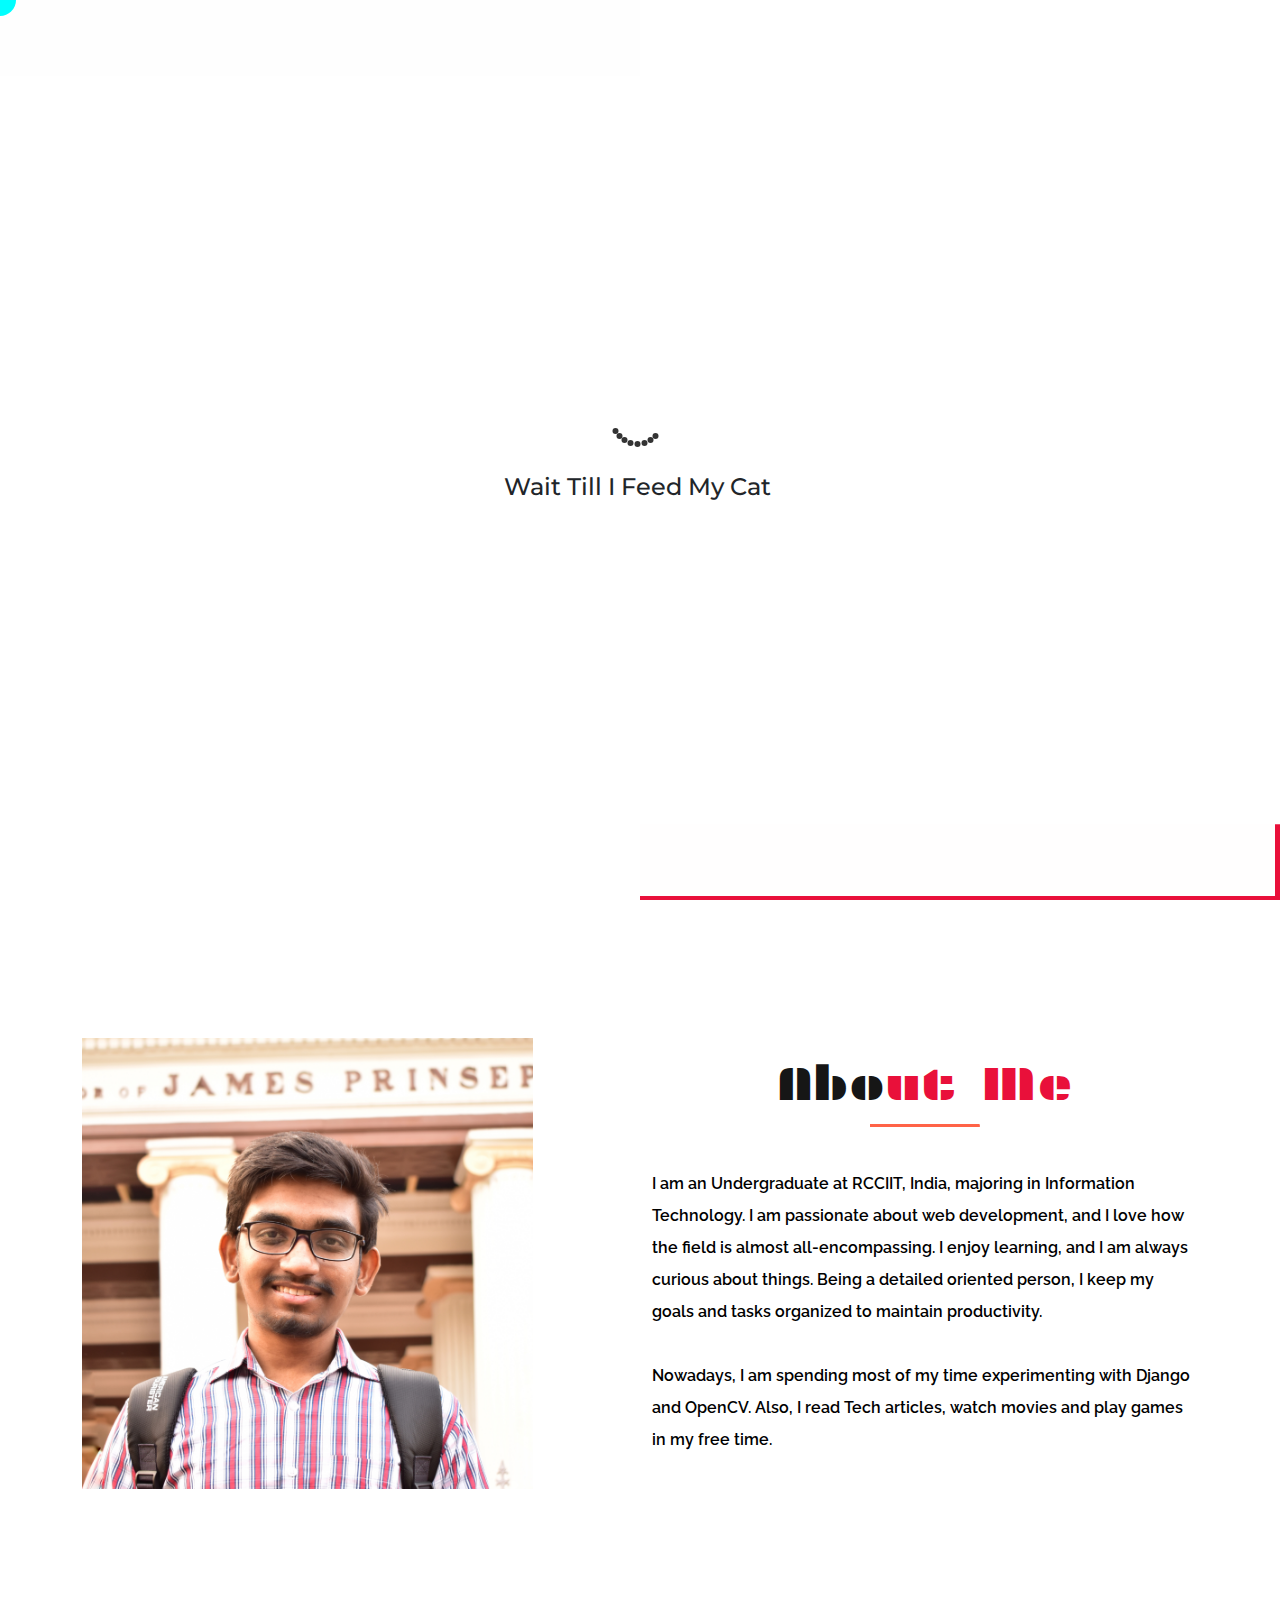
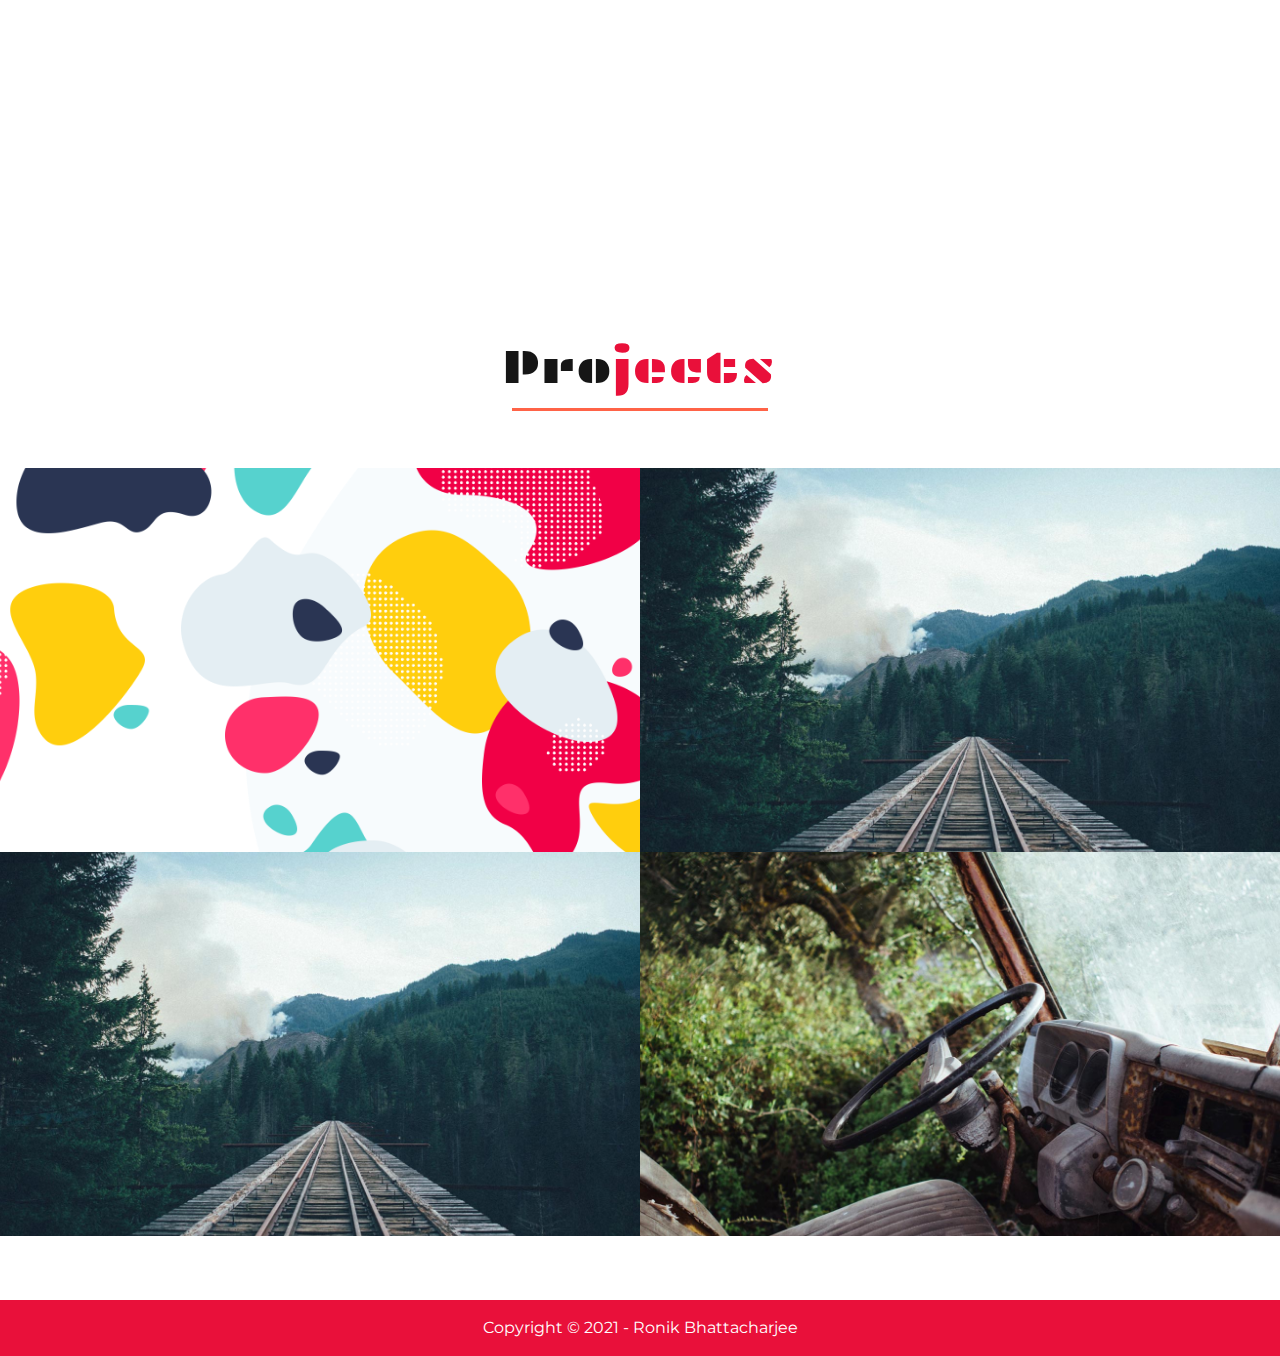
==== commit cd3355e2: "custom cursor added, styles edited" ====
--- a/index.html
+++ b/index.html
@@ -29,6 +29,12 @@
     </div>
   </div>
 
+  <!-- CUSTOM CURSOR -->
+  <div class="cursor">
+    <span>View</span>
+  </div>
+  <div class="cursor2"></div>
+
 
   <!-- NAV TITLE AND TRIGGER -->
   <div class="web-title animnav">
@@ -40,10 +46,10 @@
   </button>
 
   <!-- OFFCANVAS NAV -->
-  <div class="offcanvas offcanvas-end" tabindex="-1" id="offcanvasRight" aria-labelledby="offcanvasRightLabel">
+  <div class="offcanvas offcanvas-end" tabindex="-1" id="offcanvasRight" aria-labelledby="offcanvasRightLabel" data-bs-scroll="true" data-bs-backdrop="false">
     <div class="offcanvas-header container">
       <a id="offcanvasRightLabel" title="Yes, It's my Name" class="navbar-brand span-black" href="#"><span class="span-red">RO</span>NIK</a>
-      <button type="button" class="btn-close text-reset" data-bs-dismiss="offcanvas" aria-label="Close"></button>
+      <button id="navClose" type="button" class="btn-close text-reset" data-bs-dismiss="offcanvas" aria-label="Close"></button>
     </div>
     <ul class="offcanvas-body">
         <li class="nav-item container">
@@ -78,6 +84,7 @@
   <div id="index-banner">
     <div class="svg-container">
       <h1 id="hero-text"><span class="span-red">Hel</span>lo<span style="font-family: 'montserrat';">.</span></h1>
+      <!-- <h1 id="hero-text"><span class="span-red">Hel</span>lo<span style="font-family: 'montserrat';">.</span></h1> -->
       <!-- <h4 class="">I am Ronik Bhattachajee</h4> -->
       <!-- <svg class="rotate" width="379" height="378" viewBox="0 0 579 578" fill="none" xmlns="http://www.w3.org/2000/svg">
         <g filter="url(#filter0_d)">
@@ -184,8 +191,8 @@
 
   <!-- CARDS -->
   <div id="myProjects" class="pb-5 ">
-    <!-- <h1 class="text-center span-red mysec-title my-5"><span class="span-black">Pro</span>jects</h1>
-    <br> -->
+    <h1 class="text-center span-red mysec-title my-5"><span class="span-black">Pro</span>jects</h1>
+    <br>
     <div style="margin: 0;" class="row">
       
       <div style="padding: 0;" class=" col-md-6">
--- a/css/style.css
+++ b/css/style.css
@@ -1,13 +1,4 @@
 @import url('https://fonts.googleapis.com/css2?family=Montserrat:wght@100;200;300;400;500;600;700;800;900&family=Plaster&family=Raleway:wght@100;200;300;400;500;600;700;800;900&display=swap');
-
-html {
-  scroll-behavior: smooth;
-}
-
-body {
-  font-family: 'Montserrat', sans-serif;
-  overflow: hidden;
-}
 
 /* 
   font-family: 'Montserrat', sans-serif;
@@ -15,9 +6,77 @@
   font-family: 'Raleway', sans-serif; 
 */
 
-/* .container{
-  width: 95%;
-} */
+
+html {
+  scroll-behavior: smooth;
+}
+
+body {
+  font-family: 'Montserrat', sans-serif;
+  overflow: hidden;
+  cursor: none;
+}
+
+
+/* CURSOR */
+.cursor {
+  position: fixed;
+  display: flex;
+  justify-content: center;
+  align-items: center;
+  text-align: center;
+  background: rgb(255, 0, 0);
+  width: 2rem;
+  height: 2rem;
+  transform: translate(-50%, -50%);
+  border-radius: 50%;
+  will-change: transform;
+  user-select: none;
+  pointer-events: none;
+  z-index: 999999;
+  mix-blend-mode: difference;
+  transition: width 0.3s, height 0.3s, opacity 0.3s;
+}
+
+.cursor span {
+  visibility: hidden;
+}
+
+.chover {
+  width: 3.5rem;
+  height: 3.5rem;
+  transform: translate(-50%, -50%);
+  background: #fff;
+  border: none;
+}
+
+.chover span {
+  visibility: visible;
+}
+
+.cursor2 {
+  width: 3rem;
+  height: 3rem;
+  border-radius: 100%;
+  /* background-color: rgba(0, 0, 0, 0.5); */
+  background-color: transparent;
+  position: fixed;
+  transform: translate(-50%, -50%);
+  pointer-events: none;
+  transition: all 200ms ease-out;
+}
+
+::selection {
+  color: #fff;
+  background: #4e56ff;
+}
+
+
+#hero-text {
+  /* mix-blend-mode: screen; */
+}
+
+
 
 #logo-container{
   font-family: 'Plaster', cursive;
@@ -137,6 +196,7 @@
   height: calc(100vh );
   display: flex;
 }
+
 
 .svg-container {
   margin-top: 50px;
@@ -354,6 +414,7 @@
 
 
 .about-me {
+  margin-top: 10vh;
   overflow-x: hidden;
   background-color: #ffffff;
   /* background: linear-gradient(to bottom, rgba(255, 255, 255, 0.5), rgba(255, 255, 255, 1)),url("../assets/Waihou.png"); */
@@ -361,6 +422,7 @@
   background-size: cover;
   min-height: 100vh;
 }
+
 
 .scroll-down{
   font-size: 0.7em;
@@ -511,9 +573,6 @@
 
 /* CARDS */
 
-.pcard {
-  /* box-shadow: 0px 0px 8px -3px #000; */
-}
 
 .hover {
   overflow: hidden;
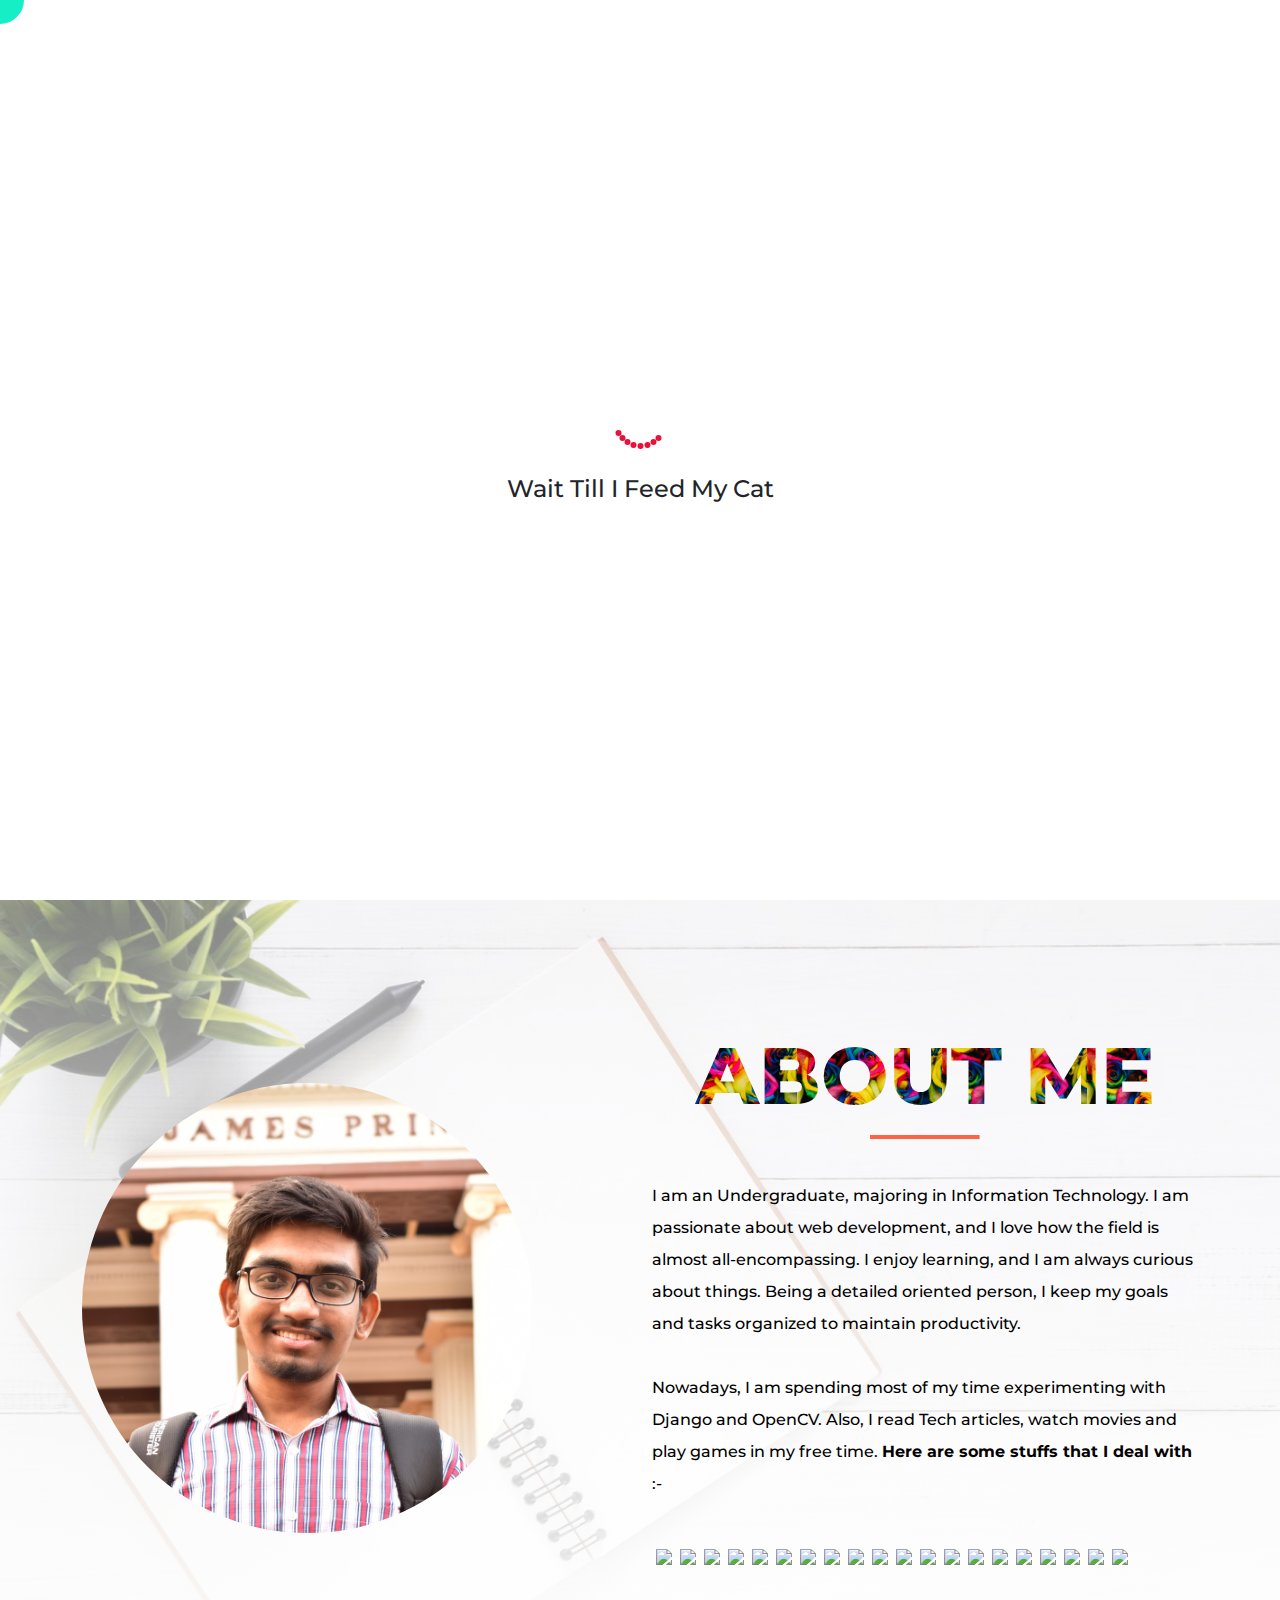
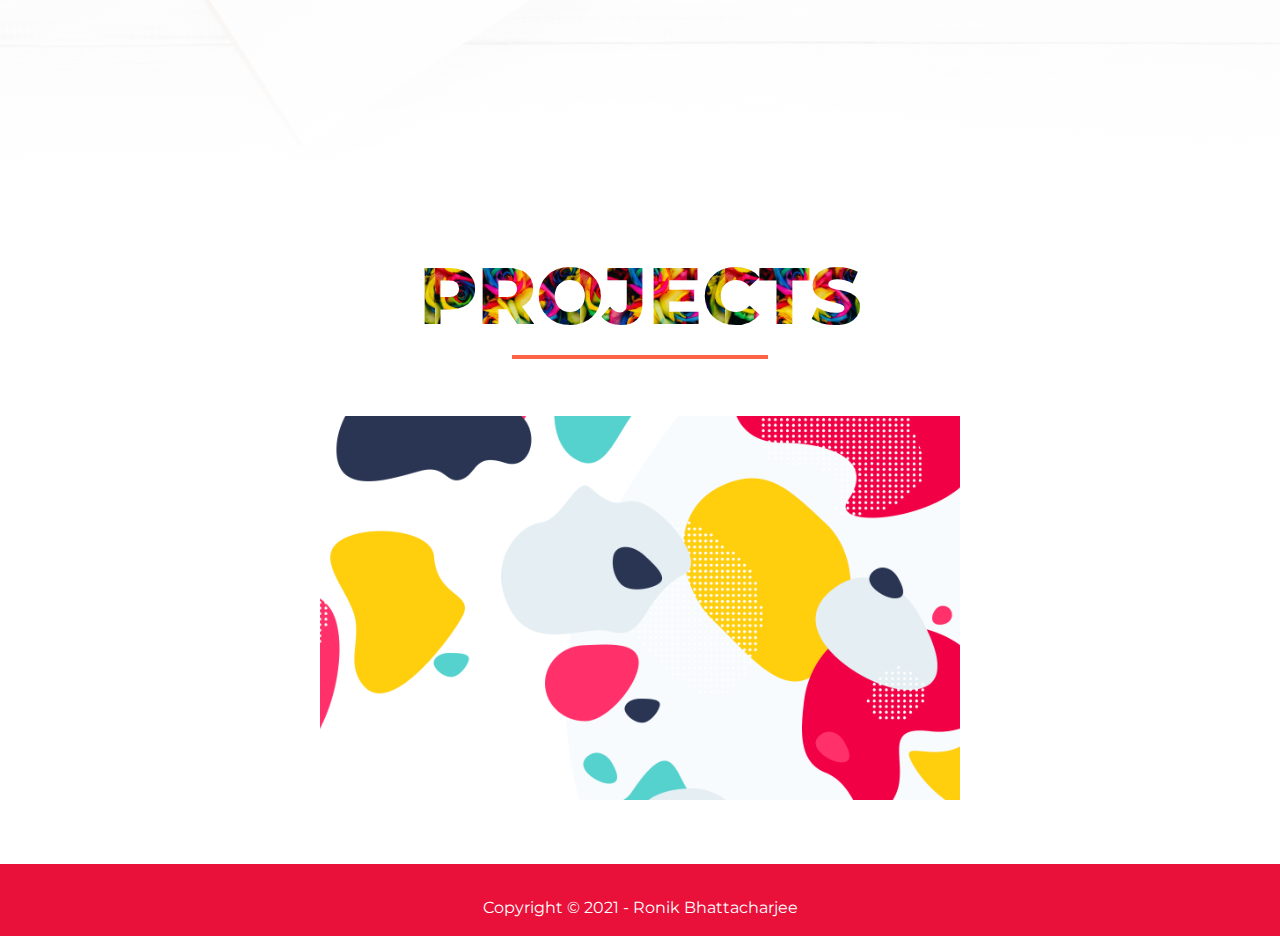
==== commit 31887892: "styles, animations and layout changed" ====
--- a/index.html
+++ b/index.html
@@ -1,31 +1,39 @@
 <!DOCTYPE html>
 <html lang="en">
+
 <head>
-  <meta http-equiv="Content-Type" content="text/html; charset=UTF-8"/>
-  <meta name="viewport" content="width=device-width, initial-scale=1"/>
+  <!-- META -->
+  <meta http-equiv="Content-Type" content="text/html; charset=UTF-8" />
+  <meta name="viewport" content="width=device-width, initial-scale=1" />
+  <meta name="description" content="Hi, its Ronik Bhattacharjee. This is my Portfolio page." />
+  <link href="./assets/favicon.png" rel="icon">
+	<link href="./assets/" rel="apple-touch-icon">
   <title>Ronik Bhattacharjee | Portfolio</title>
 
   <!-- CSS  -->
-  <link rel="stylesheet" href="https://cdnjs.cloudflare.com/ajax/libs/font-awesome/5.15.3/css/all.min.css" integrity="sha512-iBBXm8fW90+nuLcSKlbmrPcLa0OT92xO1BIsZ+ywDWZCvqsWgccV3gFoRBv0z+8dLJgyAHIhR35VZc2oM/gI1w==" crossorigin="anonymous" referrerpolicy="no-referrer" />
+  <link rel="stylesheet" href="https://cdnjs.cloudflare.com/ajax/libs/font-awesome/5.15.3/css/all.min.css"
+    integrity="sha512-iBBXm8fW90+nuLcSKlbmrPcLa0OT92xO1BIsZ+ywDWZCvqsWgccV3gFoRBv0z+8dLJgyAHIhR35VZc2oM/gI1w=="
+    crossorigin="anonymous" referrerpolicy="no-referrer" />
   <link rel="stylesheet" href="./css/bootstrap.min.css">
-  <link href="./css/style.css" type="text/css" rel="stylesheet" media="screen,projection"/>
+  <link href="./css/style.css" type="text/css" rel="stylesheet" media="screen,projection" />
 </head>
+
 <body>
 
   <!-- LOADER -->
   <div class="loader text-center">
     <div class="loader-inner">
-        <div class="lds-roller mb-3">
-            <div></div>
-            <div></div>
-            <div></div>
-            <div></div>
-            <div></div>
-            <div></div>
-            <div></div>
-            <div></div>
-        </div>
-        <h4 class="text-capitalize font-weight-bold">Wait till I feed my Cat</h4>
+      <div class="lds-roller mb-3">
+        <div></div>
+        <div></div>
+        <div></div>
+        <div></div>
+        <div></div>
+        <div></div>
+        <div></div>
+        <div></div>
+      </div>
+      <h4 class="text-capitalize font-weight-bold">Wait till I feed my Cat</h4>
     </div>
   </div>
 
@@ -41,85 +49,69 @@
     <a title="Yes, It's my Name" class="navbar-brand" href="#"><span class="span-red">RO</span>NIK</a>
   </div>
 
-  <button class="btn-bars animnav" type="button" data-bs-toggle="offcanvas" data-bs-target="#offcanvasRight" aria-controls="offcanvasRight">
+  <button class="btn-bars animnav" type="button" data-bs-toggle="offcanvas" data-bs-target="#offcanvasRight"
+    aria-controls="offcanvasRight">
     <i class="fas fa-bars"></i>
   </button>
 
   <!-- OFFCANVAS NAV -->
-  <div class="offcanvas offcanvas-end" tabindex="-1" id="offcanvasRight" aria-labelledby="offcanvasRightLabel" data-bs-scroll="true" data-bs-backdrop="false">
+  <div class="offcanvas offcanvas-end" tabindex="-1" id="offcanvasRight" aria-labelledby="offcanvasRightLabel"
+    data-bs-scroll="true" data-bs-backdrop="false">
     <div class="offcanvas-header container">
-      <a id="offcanvasRightLabel" title="Yes, It's my Name" class="navbar-brand span-black" href="#"><span class="span-red">RO</span>NIK</a>
-      <button id="navClose" type="button" class="btn-close text-reset" data-bs-dismiss="offcanvas" aria-label="Close"></button>
+      <a id="offcanvasRightLabel" title="Yes, It's my Name" class="navbar-brand span-black" href="#"><span
+          class="span-red">RO</span>NIK</a>
+      <button id="navClose" type="button" class="btn-close text-reset" data-bs-dismiss="offcanvas"
+        aria-label="Close"></button>
     </div>
     <ul class="offcanvas-body">
-        <li class="nav-item container">
-          <a class="nav-link" aria-current="page" href="#">Home</a>
-        </li>
-        <li class="nav-item container">
-          <a class="nav-link" aria-current="page" href="#aboutMe">About</a>
-        </li>
-        <li class="nav-item container">
-          <a class="nav-link" aria-current="page" href="#myProjects">Projects</a>
-        </li>
-        <li class="nav-item container">
-          <a class="nav-link" aria-current="page" href="#">Contact</a>
-        </li>
+      <li class="nav-item container">
+        <a class="nav-link cursor-change" aria-current="page" href="#">Home</a>
+      </li>
+      <li class="nav-item container">
+        <a class="nav-link cursor-change" aria-current="page" href="#aboutMe">About</a>
+      </li>
+      <li class="nav-item container">
+        <a class="nav-link cursor-change" aria-current="page" href="#myProjects">Projects</a>
+      </li>
+      <li class="nav-item container">
+        <a class="nav-link cursor-change" aria-current="page" href="#">Contact</a>
+      </li>
     </ul>
   </div>
 
 
   <!-- FIXED SOCIAL BUTTON -->
-  <div title="Don't Hover, Just Click It" class="action" onclick="actionToggle();">
+  <div class="action" onclick="actionToggle();">
     <span><i style="font-size: 0.6em;" class="fas fa-phone-alt"></i></span>
     <ul>
-      <li><img src="https://www.flaticon.com/svg/static/icons/svg/2111/2111392.svg" alt="Facebook" width="25px"></li>
-      <li><img src="https://www.flaticon.com/svg/static/icons/svg/2111/2111432.svg" alt="GitHub" width="25px"></li>
-      <li><img src="https://www.flaticon.com/svg/static/icons/svg/1384/1384031.svg" alt="Instagram" width="25px"></li>
-      <li><img src="https://www.flaticon.com/svg/static/icons/svg/1384/1384030.svg" alt="Linkedin" width="25px"></li>
+      <li><i class="fab fa-github"></i></li>
+      <li><i class="fab fa-twitter"></i></li>
+      <li><i class="fab fa-instagram"></i></li>
+      <li><i class="fab fa-linkedin-in"></i></li>
     </ul>
   </div>
 
 
   <!-- HERO -->
   <div id="index-banner">
-    <div class="svg-container">
+    <div class="index-head-container">
       <h1 id="hero-text"><span class="span-red">Hel</span>lo<span style="font-family: 'montserrat';">.</span></h1>
-      <!-- <h1 id="hero-text"><span class="span-red">Hel</span>lo<span style="font-family: 'montserrat';">.</span></h1> -->
-      <!-- <h4 class="">I am Ronik Bhattachajee</h4> -->
-      <!-- <svg class="rotate" width="379" height="378" viewBox="0 0 579 578" fill="none" xmlns="http://www.w3.org/2000/svg">
-        <g filter="url(#filter0_d)">
-        <path d="M288 566C212.944 566 140.962 536.184 87.8888 483.111C34.816 430.038 5 358.056 5 283C5 207.944 34.816 135.962 87.8888 82.8888C140.962 29.816 212.944 -8.95037e-07 288 0L288 16.1666C217.231 16.1666 149.361 44.2793 99.3203 94.3203C49.2793 144.361 21.1666 212.231 21.1666 283C21.1666 353.769 49.2793 421.639 99.3203 471.68C149.361 521.721 217.231 549.833 288 549.833L288 566Z" fill="#141414"/>
-        <path d="M290.146 0.0741882C365.202 0.359082 437.07 30.4481 489.941 83.7219C542.812 136.996 572.355 209.091 572.07 284.146C571.785 359.202 541.696 431.071 488.422 483.941C435.148 536.812 363.054 566.355 287.998 566.07L288.059 549.904C358.827 550.172 426.804 522.317 477.034 472.467C527.265 422.616 555.635 354.853 555.904 284.085C556.172 213.317 528.317 145.341 478.467 95.11C428.616 44.8794 360.853 16.5093 290.085 16.2407L290.146 0.0741882Z" fill="#E9103A"/>
-        <path d="M288 28C355.63 28 420.49 54.866 468.312 102.688C516.134 150.51 543 215.37 543 283C543 350.63 516.134 415.49 468.312 463.312C420.49 511.134 355.63 538 288 538L288 523.433C351.767 523.433 412.922 498.102 458.012 453.012C503.102 407.922 528.433 346.767 528.433 283C528.433 219.233 503.102 158.078 458.012 112.988C412.922 67.8983 351.767 42.5671 288 42.5671L288 28Z" fill="#141414"/>
-        <path d="M286.066 537.933C218.436 537.676 153.679 510.564 106.039 462.561C58.3987 414.559 31.7791 349.597 32.0358 281.967C32.2925 214.337 59.4045 149.58 107.407 101.94C155.41 54.2997 220.372 27.6801 288.002 27.9368L287.947 42.5038C224.18 42.2618 162.929 67.3607 117.669 112.279C72.408 157.198 46.8448 218.256 46.6027 282.022C46.3607 345.789 71.4596 407.039 116.378 452.3C161.297 497.561 222.355 523.124 286.121 523.366L286.066 537.933Z" fill="#E9103A"/>
-        </g>
-        <defs>
-        <filter id="filter0_d" x="0" y="0" width="578.144" height="577.144" filterUnits="userSpaceOnUse" color-interpolation-filters="sRGB">
-        <feFlood flood-opacity="0" result="BackgroundImageFix"/>
-        <feColorMatrix in="SourceAlpha" type="matrix" values="0 0 0 0 0 0 0 0 0 0 0 0 0 0 0 0 0 0 127 0" result="hardAlpha"/>
-        <feOffset dy="5"/>
-        <feGaussianBlur stdDeviation="2.5"/>
-        <feComposite in2="hardAlpha" operator="out"/>
-        <feColorMatrix type="matrix" values="0 0 0 0 0 0 0 0 0 0 0 0 0 0 0 0 0 0 0.35 0"/>
-        <feBlend mode="normal" in2="BackgroundImageFix" result="effect1_dropShadow"/>
-        <feBlend mode="normal" in="SourceGraphic" in2="effect1_dropShadow" result="shape"/>
-        </filter>
-        </defs>
-      </svg>  -->
-    </div>
-      
+    </div>
+
     <div id="colp1" class="column-2" style="background-color:#141414;">
-      
+
     </div>
     <div id="colp2" class="column-2" style="background-color:#E9103A;">
-      
+
     </div>
   </div>
 
   <!-- SCROLL DOWN INDICATOR -->
   <a style="text-decoration: none;" href="#aboutMe" class="scroll-down">
     <div class="arrow-div">
-      <svg xmlns="http://www.w3.org/2000/svg" width="12" height="28" viewbox="0 0 20 5"><path fill="white" class="cls-1" d="M6.22,8.75,3.37,5.89H17V4.12H3.37L6.22,1.25,5,0,0,5l5,5Z"></path></svg>
+      <svg xmlns="http://www.w3.org/2000/svg" width="12" height="28" viewbox="0 0 20 5">
+        <path fill="white" class="cls-1" d="M6.22,8.75,3.37,5.89H17V4.12H3.37L6.22,1.25,5,0,0,5l5,5Z"></path>
+      </svg>
     </div>
     <div>Scroll</div>
   </a>
@@ -127,21 +119,50 @@
 
 
   <!-- ABOUT ME -->
-  <div id="aboutMe" class="about-me py-5 px-2" >
+  <div id="aboutMe" class="about-me px-2">
     <div class="container">
       <div class="section">
         <div class="row ">
           <div id="about-img" class="col-sm-12 col-lg-5 me-auto">
-              <img style="width: 100%; height:auto" src="./assets/myImg.jpeg" alt="Ronik">
+            <img style="width: 100%; height:auto" class="rounded-circle" src="./assets/myImg.jpeg" alt="Ronik">
           </div>
           <div id="about-para" class="col-sm-12 col-lg-6">
-              <h1 class="text-center span-red mysec-title pt-5 pt-lg-0"><span class="span-black">Abo</span>ut Me</h1>
+            <h1 class="text-center span-red mysec-title pt-5 pt-lg-0"><span class="span-black">Abo</span>ut Me</h1>
+            <br><br>
+            <p style="font-weight: 500; font-family: 'montserrat'; color:#000">
+              I am an Undergraduate, majoring in Information Technology. I am passionate about web
+              development, and I love how the field is almost all-encompassing. I enjoy learning, and I am always
+              curious about things. Being a detailed oriented person, I keep my goals and tasks organized to maintain
+              productivity.
               <br><br>
-              <p style="font-weight: 600; font-family: 'raleway'; color:#000">
-                I am an Undergraduate at RCCIIT, India, majoring in Information Technology. I am passionate about web development, and I love how the field is almost all-encompassing. I enjoy learning, and I am always curious about things. Being a detailed oriented person, I keep my goals and tasks organized to maintain productivity.
-                <br><br>
-                Nowadays, I am spending most of my time experimenting with Django and OpenCV. Also, I read Tech articles, watch movies and play games in my free time.</p>
-            </div>
+              Nowadays, I am spending most of my time experimenting with Django and OpenCV. Also, I read Tech articles,
+              watch movies and play games in my free time. 
+              <b>Here are some stuffs that I deal with</b> :-
+            </p>
+            <br>
+            <ul class="list-unstyled d-flex flex-wrap text-black">
+              <li class="m-1"><img src="https://img.shields.io/badge/HTML%20-%23F7DF1E.svg?&style=for-the-badge&color=E34F26&logo=html5&logoColor=white" /></li>
+              <li class="m-1"><img src="https://img.shields.io/badge/css%20-%23F7DF1E.svg?&style=for-the-badge&color=5CD8EE&logo=css3&logoColor=black" /></li>
+              <li class="m-1"><img src="https://img.shields.io/badge/JavaScript%20-%23F7DF1E.svg?&style=for-the-badge&color=F7DF1E&logo=javascript&logoColor=black" /></li>
+              <li class="m-1"><img src="https://img.shields.io/badge/Python%20-%23F7DF1E.svg?&style=for-the-badge&color=115B9A&logo=python&logoColor=white" /></li>
+              <li class="m-1"><img src="https://img.shields.io/badge/Django%20-%23F7DF1E.svg?&style=for-the-badge&color=0F4B13&logo=django&logoColor=white" /></li>
+              <li class="m-1"><img src="https://img.shields.io/badge/Flask%20-%23F7DF1E.svg?&style=for-the-badge&color=1f0b47&logo=flask&logoColor=white" /></li>
+              <li class="m-1"><img src="https://img.shields.io/badge/Figma%20-%23F7DF1E.svg?&style=for-the-badge&color=A259FF&logo=figma&logoColor=white" /></li>
+              <li class="m-1"><img src="https://img.shields.io/badge/Bootstrap%20-%23F7DF1E.svg?&style=for-the-badge&color=7044A3&logo=bootstrap&logoColor=white" /></li>
+              <li class="m-1"><img src="https://img.shields.io/badge/Sass%20-%23F7DF1E.svg?&style=for-the-badge&color=CD6799&logo=sass&logoColor=white" /></li>
+              <li class="m-1"><img src="https://img.shields.io/badge/SQLite%20-%23F7DF1E.svg?&style=for-the-badge&color=1E4C68&logo=sqlite&logoColor=white" /></li>
+              <li class="m-1"><img src="https://img.shields.io/badge/Git%20-%23F7DF1E.svg?&style=for-the-badge&color=abf&logo=git&logoColor=black" /></li>
+              <li class="m-1"><img src="https://img.shields.io/badge/GitHub%20-%23F7DF1E.svg?&style=for-the-badge&color=000&logo=github&logoColor=white" /></li>
+              <li class="m-1"><img src="https://img.shields.io/badge/%20-%23F7DF1E.svg?&style=for-the-badge&color=6633ff&logo=c&logoColor=white" /></li>
+              <li class="m-1"><img src="https://img.shields.io/badge/Java%20-%23F7DF1E.svg?&style=for-the-badge&color=8D6748&logo=java&logoColor=white" /></li>
+              <li class="m-1"><img src="https://img.shields.io/badge/Fast%20API%20-%23F7DF1E.svg?&style=for-the-badge&color=009485&logo=fastapi&logoColor=white" /></li>
+              <li class="m-1"><img src="https://img.shields.io/badge/GCP%20-%23F7DF1E.svg?&style=for-the-badge&color=E34133&logo=google%20cloud&logoColor=white" /></li>
+              <li class="m-1"><img src="https://img.shields.io/badge/React%20-%23F7DF1E.svg?&style=for-the-badge&color=61DAFB&logo=react&logoColor=black" /></li>
+              <li class="m-1"><img src="https://img.shields.io/badge/MongoDB%20-%23F7DF1E.svg?&style=for-the-badge&color=5C9A37&logo=mongodb&logoColor=white" /></li>
+              <li class="m-1"><img src="https://img.shields.io/badge/MySQL%20-%23F7DF1E.svg?&style=for-the-badge&color=1E4C68&logo=mysql&logoColor=white" /></li>
+              <li class="m-1"><img src="https://img.shields.io/badge/jQuery%20-%23F7DF1E.svg?&style=for-the-badge&color=0769AD&logo=jquery&logoColor=white" /></li>
+            </ul>
+          </div>
         </div>
       </div>
     </div>
@@ -149,60 +170,20 @@
 
 
   <!-- PROJECTS -->
-  <!-- <div id="carouselExampleCaptions" class="carousel slide" data-bs-ride="carousel">
-    <div class="carousel-indicators">
-      <button type="button" data-bs-target="#carouselExampleCaptions" data-bs-slide-to="0" class="active" aria-current="true" aria-label="Slide 1"></button>
-      <button type="button" data-bs-target="#carouselExampleCaptions" data-bs-slide-to="1" aria-label="Slide 2"></button>
-      <button type="button" data-bs-target="#carouselExampleCaptions" data-bs-slide-to="2" aria-label="Slide 3"></button>
-    </div>
-    <div class="carousel-inner">
-      <div class="carousel-item active">
-        <img src="./assets/background3.jpg" class="d-block w-100" alt="...">
-        <div class="carousel-caption d-none d-md-block">
-          <h5>First slide label</h5>
-          <p>Some representative placeholder content for the first slide.</p>
-        </div>
-      </div>
-      <div class="carousel-item">
-        <img src="./assets/background3.jpg" class="d-block w-100" alt="...">
-        <div class="carousel-caption d-none d-md-block">
-          <h5>Second slide label</h5>
-          <p>Some representative placeholder content for the second slide.</p>
-        </div>
-      </div>
-      <div class="carousel-item">
-        <img src="./assets/background3.jpg" class="d-block w-100" alt="...">
-        <div class="carousel-caption d-none d-md-block">
-          <h5>Third slide label</h5>
-          <p>Some representative placeholder content for the third slide.</p>
-        </div>
-      </div>
-    </div>
-    <button class="carousel-control-prev" type="button" data-bs-target="#carouselExampleCaptions" data-bs-slide="prev">
-      <span class="carousel-control-prev-icon" aria-hidden="true"></span>
-      <span class="visually-hidden">Previous</span>
-    </button>
-    <button class="carousel-control-next" type="button" data-bs-target="#carouselExampleCaptions" data-bs-slide="next">
-      <span class="carousel-control-next-icon" aria-hidden="true"></span>
-      <span class="visually-hidden">Next</span>
-    </button>
-  </div> -->
-
-
-  <!-- CARDS -->
   <div id="myProjects" class="pb-5 ">
     <h1 class="text-center span-red mysec-title my-5"><span class="span-black">Pro</span>jects</h1>
     <br>
     <div style="margin: 0;" class="row">
-      
+
       <div style="padding: 0;" class=" col-md-6">
-        <div class="pcard hover hover-3 text-white"><img src="./assets/Waihou.png" alt="project">
+        <div class="pcard hover hover-3 text-white cursor-change">
+          <img src="./assets/Waihou.png" alt="project">
           <div class="hover-overlay"></div>
           <div class="hover-3-content px-5 py-4">
             <div class="hover-3-description">
-              <span class="project-titles text-uppercase">Social Networking Website</span> 
+              <span class="project-titles text-uppercase">Social Networking Website</span>
               <ul class="my-4 p-0 text-center project-links">
-                <li class="list-unstyled d-inline m-2"><a href="#"><i class="fab fa-github"></i></a></li>
+                <li class="list-unstyled d-inline m-2"><a href="https://github.com/Ronik22/PyPad"><i class="fab fa-github"></i></a></li>
                 <li class="list-unstyled d-inline m-2"><a href="#"><i class="fas fa-external-link-alt"></i></a></li>
               </ul>
             </div>
@@ -210,61 +191,23 @@
         </div>
       </div>
 
-      <div style="padding: 0;" class=" col-md-6">
-        <div class="pcard hover hover-3 text-white"><img src="./assets/background3.jpg" alt="project">
-          <div class="hover-overlay"></div>
-          <div class="hover-3-content px-5 py-4">
-            <div class="hover-3-description">
-              <span class="project-titles text-uppercase">PyPad</span> 
-              <ul class="my-4 p-0 text-center project-links">
-                <li class="list-unstyled d-inline m-2"><a href="#"><i class="fab fa-github"></i></a></li>
-                <li class="list-unstyled d-inline m-2"><a href="#"><i class="fas fa-external-link-alt"></i></a></li>
-              </ul>
-            </div>
-          </div>
-        </div>
-      </div>
-
-      <div style="padding: 0;" class=" col-md-6">
-        <div class="pcard hover hover-3 text-white"><img src="./assets/background3.jpg" alt="project">
-          <div class="hover-overlay"></div>
-          <div class="hover-3-content px-5 py-4">
-            <div class="hover-3-description">
-              <span class="project-titles text-uppercase">Social Networking Website</span> 
-              <ul class="my-4 p-0 text-center project-links">
-                <li class="list-unstyled d-inline m-2"><a href="#"><i class="fab fa-github"></i></a></li>
-                <li class="list-unstyled d-inline m-2"><a href="#"><i class="fas fa-external-link-alt"></i></a></li>
-              </ul>
-            </div>
-          </div>
-        </div>
-      </div>
-
-      <div style="padding: 0;" class=" col-md-6">
-        <div class="pcard hover hover-3 text-white"><img src="./assets/background2.jpg" alt="project">
-          <div class="hover-overlay"></div>
-          <div class="hover-3-content px-5 py-4">
-            <div class="hover-3-description">
-              <span class="project-titles text-uppercase">Social Networking Website</span> 
-              <ul class="my-4 p-0 text-center project-links">
-                <li class="list-unstyled d-inline m-2"><a href="#"><i class="fab fa-github"></i></a></li>
-                <li class="list-unstyled d-inline m-2"><a href="#"><i class="fas fa-external-link-alt"></i></a></li>
-              </ul>
-            </div>
-          </div>
-        </div>
-      </div>
-
-    </div>
-  </div>
-
-  
+    </div>
+  </div>
+
+
 
   <!-- FOOTER -->
+
   <div style="background-color: #E9103A; color: #fff;" class="mt-3 py-3 text-center">
+    <ul class="list-unstyled container d-flex flex-row justify-content-center text-center text-white">
+      <li class="mx-3"><i class="fab fa-twitter"></i></li>
+      <li class="mx-3"><i class="fab fa-github"></i></li>
+      <li class="mx-3"><i class="fab fa-instagram"></i></li>
+      <li class="mx-3"><i class="fab fa-linkedin-in"></i></li>
+    </ul>
     Copyright &copy; 2021 - <a style="text-decoration: none; color: #fff;" href="https://github.com/Ronik22">Ronik Bhattacharjee</a>
   </div>
-  
+
 
   <!--  Scripts-->
   <script src="./js/jquery-3.6.0.min.js"></script>
@@ -273,5 +216,6 @@
   <script src="https://cdnjs.cloudflare.com/ajax/libs/gsap/3.7.1/ScrollTrigger.min.js"></script>
   <script src="./js/index.js"></script>
 
-  </body>
-</html>
+</body>
+
+</html>--- a/css/style.css
+++ b/css/style.css
@@ -1,4 +1,9 @@
 @import url('https://fonts.googleapis.com/css2?family=Montserrat:wght@100;200;300;400;500;600;700;800;900&family=Plaster&family=Raleway:wght@100;200;300;400;500;600;700;800;900&display=swap');
+
+:root {
+  --color-black: #141414;
+  --color-red: #E9103A;
+}
 
 /* 
   font-family: 'Montserrat', sans-serif;
@@ -9,7 +14,29 @@
 
 html {
   scroll-behavior: smooth;
-}
+  scrollbar-width: normal;
+  scrollbar-color: #777 #555;
+}
+
+/* Scrollbar */
+
+
+html::-webkit-scrollbar {
+  width: 10px;
+}
+
+html::-webkit-scrollbar-thumb {
+  background-color: rgb(255, 166, 0);
+}
+
+html::-webkit-scrollbar-thumb:hover {
+  background-color: rgb(41, 204, 0);
+}
+
+html::-webkit-scrollbar-track {
+  background-color: rgba(255, 255, 255, 0.333);
+}
+
 
 body {
   font-family: 'Montserrat', sans-serif;
@@ -25,9 +52,9 @@
   justify-content: center;
   align-items: center;
   text-align: center;
-  background: rgb(255, 0, 0);
-  width: 2rem;
-  height: 2rem;
+  background: var(--color-red);
+  width: 3rem;
+  height: 3rem;
   transform: translate(-50%, -50%);
   border-radius: 50%;
   will-change: transform;
@@ -47,6 +74,7 @@
   height: 3.5rem;
   transform: translate(-50%, -50%);
   background: #fff;
+  mix-blend-mode:normal;
   border: none;
 }
 
@@ -68,34 +96,25 @@
 
 ::selection {
   color: #fff;
-  background: #4e56ff;
+  background: var(--color-red);
 }
 
 
 #hero-text {
-  /* mix-blend-mode: screen; */
-}
-
+  text-align: center;
+  font-size: 7em;  
+  white-space: nowrap; 
+  letter-spacing: 0.1em;
+  font-weight: 700;
+  font-family: 'Plaster', cursive;
+  text-transform: uppercase;
+}
 
 
 #logo-container{
   font-family: 'Plaster', cursive;
 }
 
-nav {
-  position: fixed !important;
-  z-index: 999;
-  top: 0;
-  width: 100%;
-  background-color: transparent;
-  /* box-shadow: 0px 2px 5px -5px #000 ; */
-}
-
-nav ul a {
-  color: rgb(0, 0, 0);
-  font-family: 'Montserrat', sans-serif;
-  font-weight: 500;
-}
 
 .offcanvas-end {
   width: 100%;
@@ -104,15 +123,13 @@
 }
 
 .offcanvas-body {
-  /* background-color: #161616; */
-  background-color: #ccc;
+  background-color: #292929;
   border-top: 1px solid #ccc;
   display: flex;
   flex-direction: column;
   justify-content: center;
   align-items: center;
   text-align: center;
-  padding-bottom: 4em;
   margin: 0;
 }
 
@@ -157,48 +174,47 @@
 }
 
 .nav-item {
-  font-size: 3em;
+  font-size: 3.2em;
   line-height: 2em;
   text-transform: uppercase;
-  /* text-align: center; */
-  /* padding: 0 1rem; */
   letter-spacing: 0.2em;
-  font-weight: 800;
+  font-weight: 900;
   list-style: none;
   font-family: 'Montserrat';
   /* transition: all 1s ease-in-out; */
 }
 
 .nav-item a {
-  background-color: #565656;
-  color: transparent;
-  text-shadow: 2px 2px 3px rgba(255,255,255,0.5);
+  background-repeat: repeat;
+  -webkit-background-size: cover;
+  background-size: cover;
+  background-size: contain;
+  font-weight: bold;
+  -webkit-text-fill-color: transparent; 
   -webkit-background-clip: text;
-  -moz-background-clip: text;
-  background-clip: text;
+  color: #ffffff;
+  background-image: url('../assets/Reuss.png');
+  white-space: nowrap; 
+  letter-spacing: 0.1em;
+  font-weight: 700;
+  font-family: 'Montserrat', sans-serif;
+  text-transform: uppercase;
   
-}
-
-.nav-item:hover > .nav-link{
-  color: #E9103A !important;
 }
 
 p {
   line-height: 2rem;
 }
 
-.sidenav-trigger {
-  color: #26a69a;
-}
 
 #index-banner{
   overflow: hidden;
-  height: calc(100vh );
+  height: 100vh;
   display: flex;
 }
 
 
-.svg-container {
+.index-head-container {
   margin-top: 50px;
   height: calc(100vh - 50px);
   width: 100%;
@@ -210,50 +226,16 @@
   text-align: center;
 }
 
-.svg-container h1 {
-  /* text-shadow: 0px 0px 0 rgb(195,-32,0),
-                 1px 1px 0 rgb(168,-59,0),
-                 2px 2px 0 rgb(142,-85,0),
-                 3px 3px  0 rgb(116,-111,0),
-                 4px 4px 3px rgba(51,51,51,0.6),
-                 4px 4px 1px rgba(51,51,51,0.5),
-                 0px 0px 3px rgba(51,51,51,.2); */
-  font-size: 7em;
-  letter-spacing: 0.1em;
-  font-weight: 700;
-  /* font-family: 'Montserrat', sans-serif; */
-  font-family: 'Plaster', cursive;
-  text-transform: uppercase;
-}
-
-.svg-container h1 span {
-  /* text-shadow: 0px 0px 0 rgb(178,-72,0),
-                 1px 1px 0 rgb(134,-116,0),
-                 2px 2px 0 rgb(91,-159,0),
-                 3px 3px  0 rgb(48,-202,0),
-                 4px 4px 3px rgba(255,0,0,0.6),
-                 4px 4px 1px rgba(255,0,0,0.5),
-                 0px 0px 3px rgba(255,0,0,.2); */
-}
-
-.svg-container h4 {
-  color: #fff;
-  text-shadow: #333333 2px 2px 2px;
-  font-weight: 300;
-  font-family: 'Montserrat', sans-serif;
-  font-size: 3em;
-}
-
 .span-red{
-  color: #E9103A;
+  color: var(--color-red);
 }
 
 .span-black{
-  color: #161616;
+  color: var(--color-black);
 }
 
 .span-black:hover {
-  color: #161616;
+  color: var(--color-black);
 }
 
 .rotate {
@@ -312,7 +294,7 @@
   display: flex;
   justify-content: center;
   align-items: center;
-  color: #ff0000;
+  color: var(--color-red);
   font-size: 2em;
   transition: .3s ease-in-out;
 }
@@ -324,9 +306,6 @@
   position: absolute;
   bottom: 55px;
   right: 0px;
-  /* background: #fff; */
-  /* min-width: 250px; */
-  /* padding: 8px; */
   border-radius: 20px;
   opacity: 0;
   visibility: hidden;
@@ -351,7 +330,7 @@
   padding: 7px 0;
   margin-top: 15px;
   background-color: #fff;
-  color: #000;
+  color: var(--color-black);
   transition: all .3s;
 }
 
@@ -362,7 +341,6 @@
 }
 
 .action ul li img {
-  /* margin-right: 15px; */
   opacity: .5;
   transform: scale(.7);
   transition: 0.3s;
@@ -373,10 +351,20 @@
 }
 
 .mysec-title{
-  font-family: 'Plaster', cursive;
-  position: relative;
-  color: #E9103A;
-  font-size: 3em;
+    position: relative;
+    color: var(--color-red);
+    background-image: url('../assets/headingbgin.jpg');
+    background-repeat: repeat;
+    -webkit-background-size: contain;
+    background-size: contain;
+    text-align: center;
+    text-transform: uppercase;
+    font-size: 5em;  
+    font-family: 'Montserrat',sans-serif; 
+    font-weight: 800;
+    -webkit-text-fill-color: transparent; 
+    -webkit-background-clip: text;
+    white-space: nowrap;  
 }
 
 .mysec-title::after{
@@ -388,21 +376,8 @@
     left: 40%;
     height: 15px;
     background: linear-gradient(#ff6347,#ff6347) bottom;
-    background-size: 100% 3px;
+    background-size: 100% 4px;
     background-repeat: no-repeat;
-}
-
-.mysec-title::before{
-  content: "";
-  color: #fff;
-  position: absolute;
-  right: 40%;
-  top: 100%;
-  left: 40%;
-  height: 15px;
-  background: linear-gradient(#ff6347,#ff6347) bottom;
-  background-size: 100% 2px;
-  background-repeat: no-repeat;
 }
 
 .row {
@@ -414,11 +389,13 @@
 
 
 .about-me {
-  margin-top: 10vh;
+  padding-top: 10%;
+  padding-bottom: 10%;
   overflow-x: hidden;
   background-color: #ffffff;
-  /* background: linear-gradient(to bottom, rgba(255, 255, 255, 0.5), rgba(255, 255, 255, 1)),url("../assets/Waihou.png"); */
-  background-position: center;
+  background: linear-gradient(to bottom, rgba(255, 255, 255, 0.5), rgba(255, 255, 255, 0.5)),url("https://images.pexels.com/photos/768943/pexels-photo-768943.jpeg?auto=compress&cs=tinysrgb&dpr=2&h=650&w=940");
+  background: linear-gradient(to bottom, rgba(255, 255, 255, 0.5), rgba(255, 255, 255, 1)),url("../assets/pexels-tirachard-kumtanom-733857.jpg");
+  background-position:center;
   background-size: cover;
   min-height: 100vh;
 }
@@ -430,7 +407,6 @@
   font-weight: 300;
   left: calc(50% - 30px);
   top: calc(100vh - 15%);
-  
   color: #fff;
   display: flex;
   align-items: center;
@@ -460,7 +436,6 @@
 
 /* LOADER */
 
-/* Spinner Wrapper */
 .loader {
   width: 100vw;
   height: 100vh;
@@ -477,9 +452,6 @@
   transform: translate(-50%, -50%);
 }
 
-
-/* Spinner */
-
 .loader {
   z-index: 1000;
 }
@@ -501,7 +473,7 @@
   width: 6px;
   height: 6px;
   border-radius: 50%;
-  background: #333;
+  background: var(--color-red);
   margin: -3px 0 0 -3px;
 }
 .lds-roller div:nth-child(1) {
@@ -705,10 +677,10 @@
   }
 
   .mysec-title {
-    font-size: 2.3em;
-  }
-
-  .svg-container h1{
+    font-size: 3em;
+  }
+
+  #hero-text{
     font-size: 3em;
   }
 
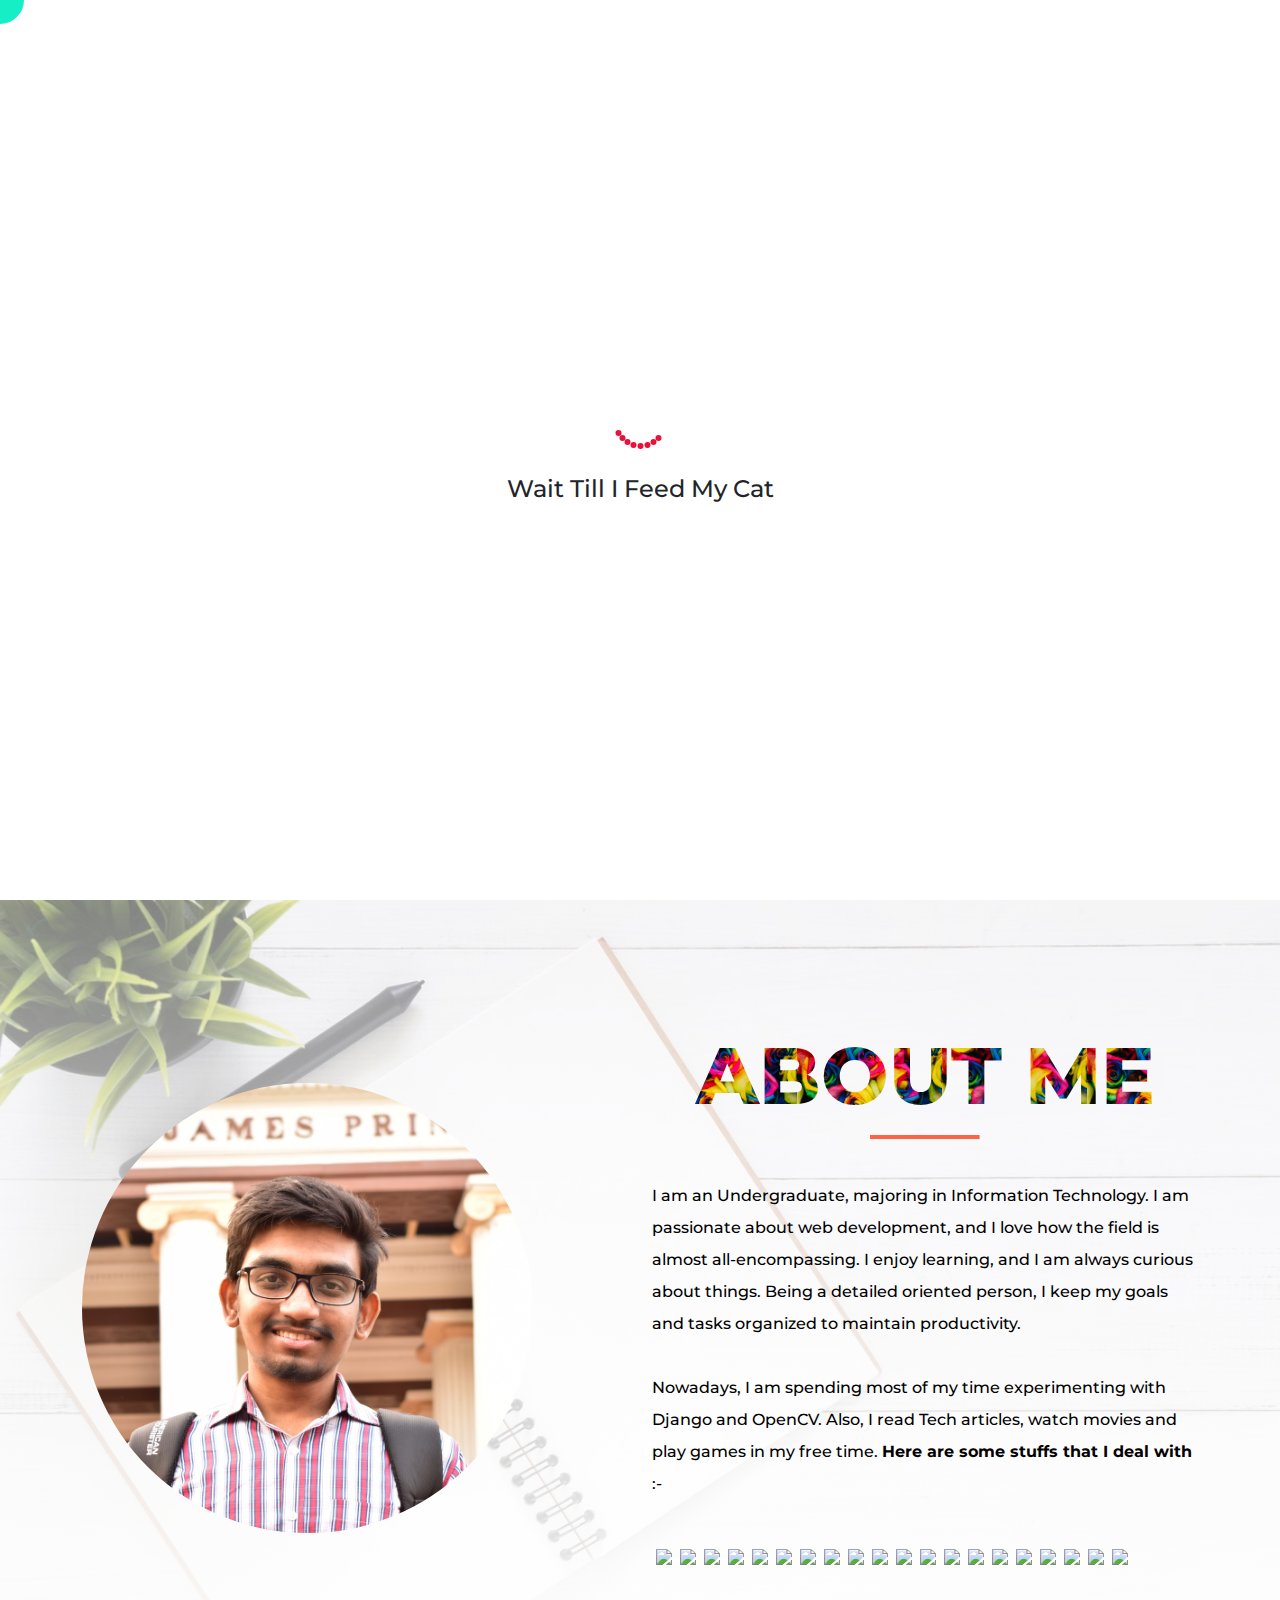
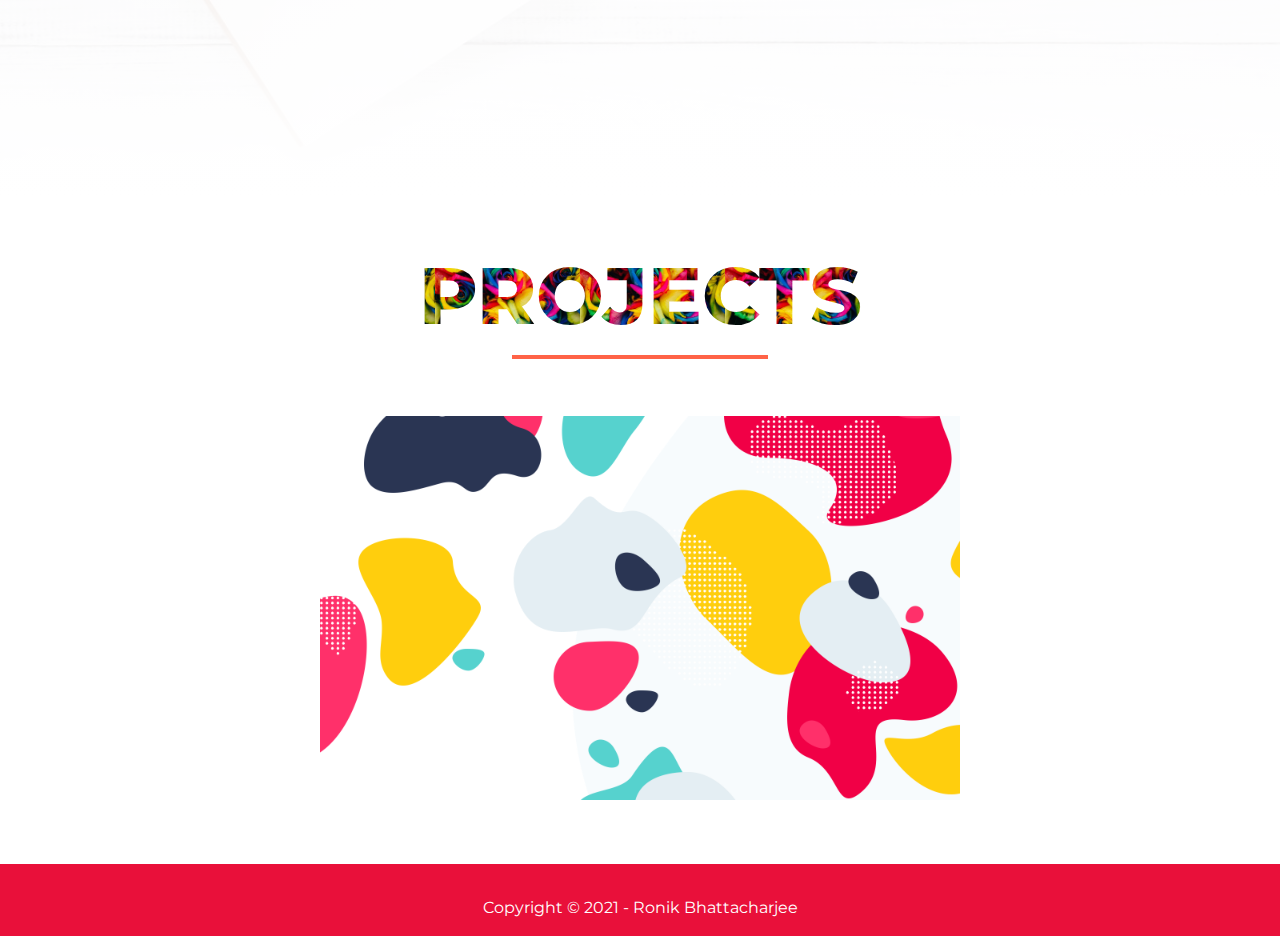
==== commit e710f29e: "temp checkpoint" ====
--- a/index.html
+++ b/index.html
@@ -95,7 +95,7 @@
   <!-- HERO -->
   <div id="index-banner">
     <div class="index-head-container">
-      <h1 id="hero-text"><span class="span-red">Hel</span>lo<span style="font-family: 'montserrat';">.</span></h1>
+      <h1 id="hero-text"><span class="span-red">Hel</span><span class="span-black">lo</span><span style="font-family: 'montserrat';">.</span></h1>
     </div>
 
     <div id="colp1" class="column-2" style="background-color:#141414;">
--- a/css/style.css
+++ b/css/style.css
@@ -559,7 +559,7 @@
   top: 0;
   left: 0;
   z-index: 90;
-  transition: all 0.4s;
+  transition: all 0.7s;
 }
 
 .hover img {
@@ -567,7 +567,7 @@
   position: absolute;
   top: 0;
   left: 0;
-  transition: all 0.3s;
+  transition: all 0.7s;
 }
 
 .hover-content {
@@ -604,18 +604,18 @@
 .hover-3-description {
   opacity: 0;
   transform: scale(1.3);
-  transition: all 0.3s;
+  transition: all 0.5s;
 }
 
 .hover-3 img {
-  width: 110%;
+  width: 100%;
   top: 50%;
   left: 50%;
   transform: translate(-50%, -50%);
 }
 
 .hover-3:hover img {
-  width: 100%;
+  width: 110%;
 }
 
 .hover-3:hover::after {
@@ -629,7 +629,7 @@
 }
 
 .hover-3:hover .hover-overlay {
-  background: rgba(0, 0, 0, 0.8);
+  background: rgba(0, 0, 0, 0.6);
 }
 
 .project-titles {
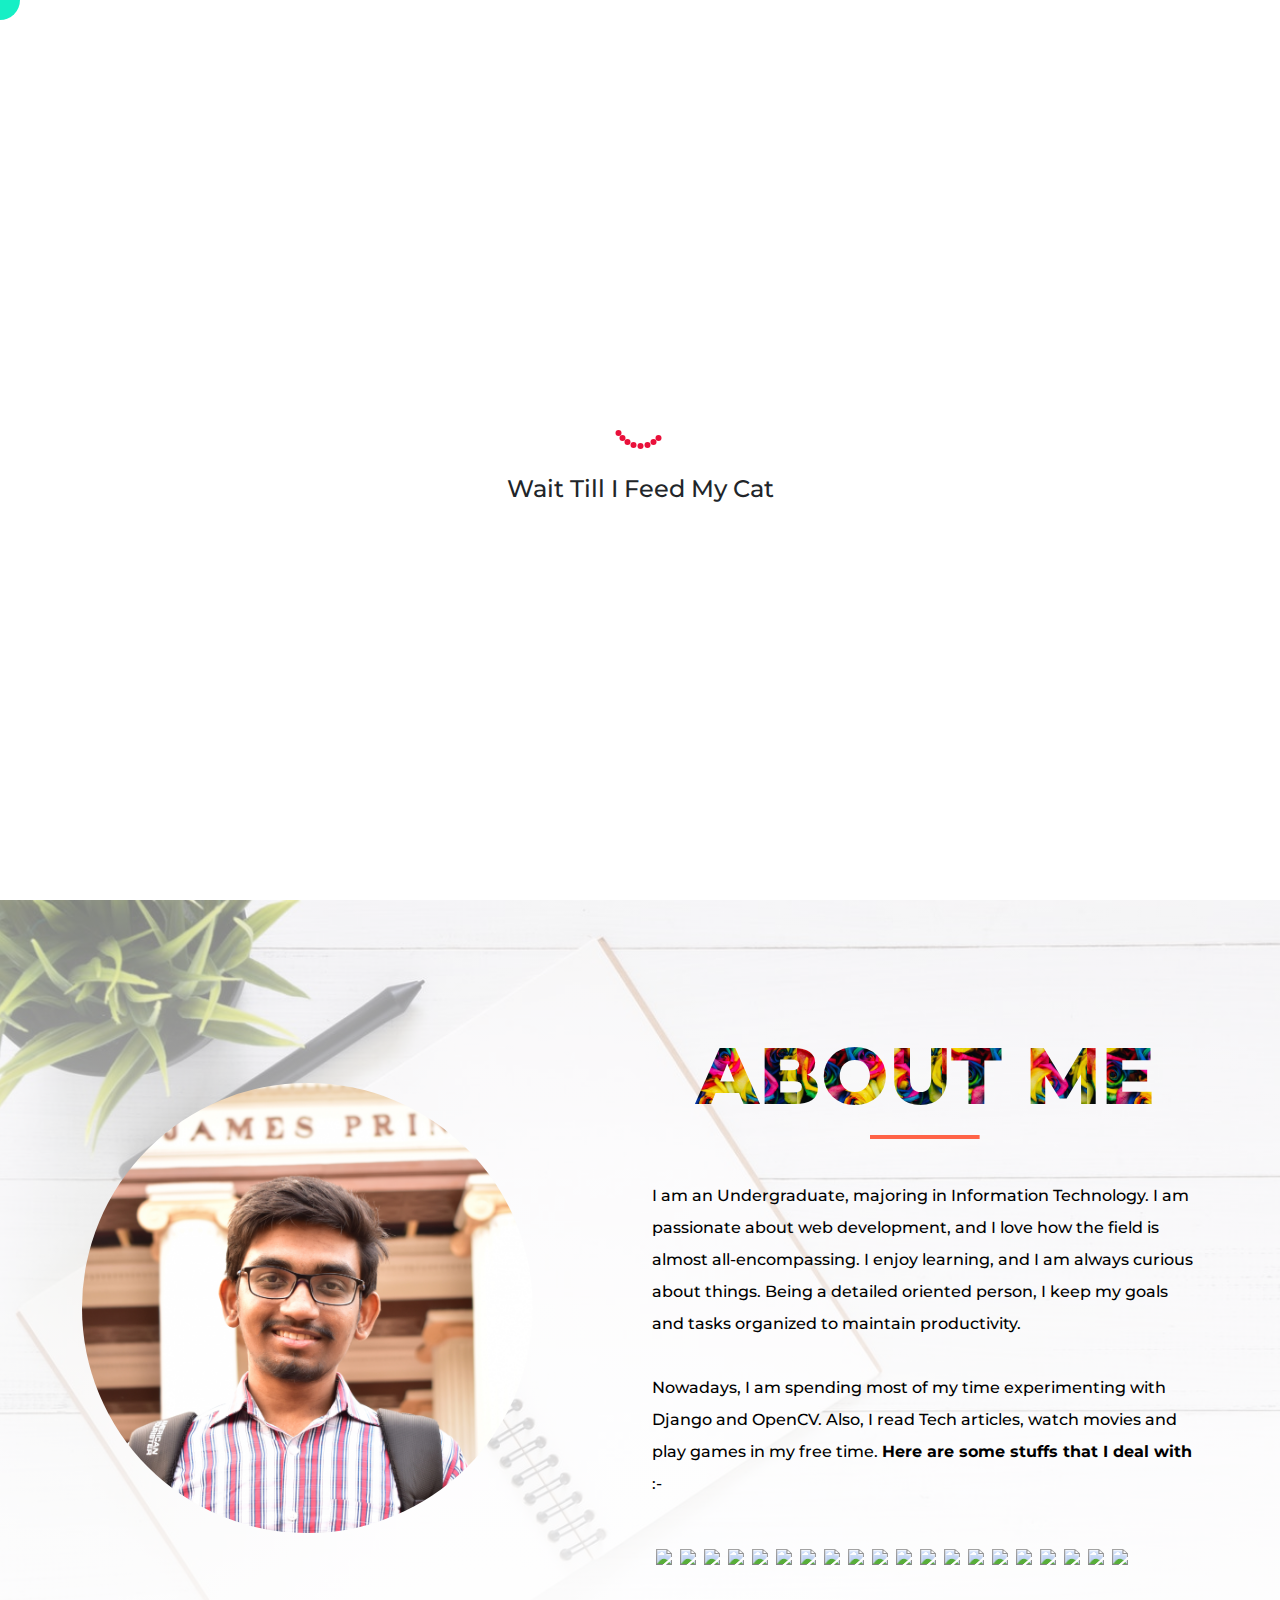
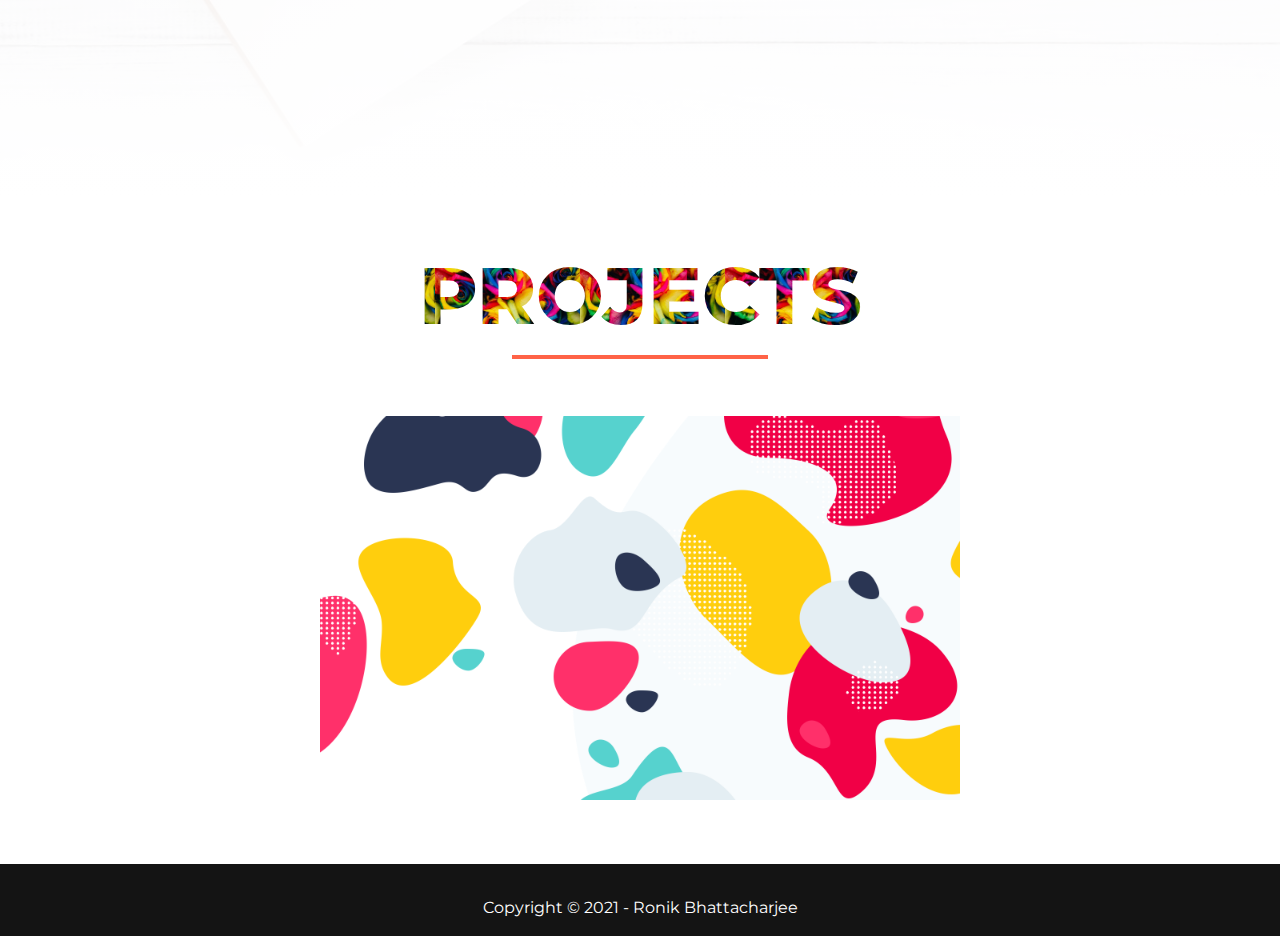
==== commit 27ac7e9d: "curtain nav menu added" ====
--- a/index.html
+++ b/index.html
@@ -20,7 +20,7 @@
 
 <body>
 
-  <!-- LOADER -->
+  <!-- PRELOADER -->
   <div class="loader text-center">
     <div class="loader-inner">
       <div class="lds-roller mb-3">
@@ -37,6 +37,7 @@
     </div>
   </div>
 
+
   <!-- CUSTOM CURSOR -->
   <div class="cursor">
     <span>View</span>
@@ -49,34 +50,30 @@
     <a title="Yes, It's my Name" class="navbar-brand" href="#"><span class="span-red">RO</span>NIK</a>
   </div>
 
-  <button class="btn-bars animnav" type="button" data-bs-toggle="offcanvas" data-bs-target="#offcanvasRight"
-    aria-controls="offcanvasRight">
-    <i class="fas fa-bars"></i>
-  </button>
-
-  <!-- OFFCANVAS NAV -->
-  <div class="offcanvas offcanvas-end" tabindex="-1" id="offcanvasRight" aria-labelledby="offcanvasRightLabel"
-    data-bs-scroll="true" data-bs-backdrop="false">
-    <div class="offcanvas-header container">
-      <a id="offcanvasRightLabel" title="Yes, It's my Name" class="navbar-brand span-black" href="#"><span
-          class="span-red">RO</span>NIK</a>
-      <button id="navClose" type="button" class="btn-close text-reset" data-bs-dismiss="offcanvas"
-        aria-label="Close"></button>
-    </div>
-    <ul class="offcanvas-body">
-      <li class="nav-item container">
-        <a class="nav-link cursor-change" aria-current="page" href="#">Home</a>
-      </li>
-      <li class="nav-item container">
-        <a class="nav-link cursor-change" aria-current="page" href="#aboutMe">About</a>
-      </li>
-      <li class="nav-item container">
-        <a class="nav-link cursor-change" aria-current="page" href="#myProjects">Projects</a>
-      </li>
-      <li class="nav-item container">
-        <a class="nav-link cursor-change" aria-current="page" href="#">Contact</a>
-      </li>
-    </ul>
+  <div>
+    <span class="nav-toggle animnav d-flex justify-content-center align-items-center">
+      <i class="fas fa-bars"></i>
+    </span>
+    <section class="navigation">
+        <span style="--i:0;"></span>
+        <span style="--i:1;"></span>
+        <span style="--i:2;"></span>
+        <span style="--i:3;"></span>
+        <ul>
+          <li class="nav-item container">
+            <a class="nav-link cursor-change" aria-current="page" href="#">Home</a>
+          </li>
+          <li class="nav-item container">
+            <a class="nav-link cursor-change" aria-current="page" href="#aboutMe">About</a>
+          </li>
+          <li class="nav-item container">
+            <a class="nav-link cursor-change" aria-current="page" href="#myProjects">Projects</a>
+          </li>
+          <li class="nav-item container">
+            <a class="nav-link cursor-change" aria-current="page" href="#">Contact</a>
+          </li>
+        </ul>
+    </section>
   </div>
 
 
@@ -198,7 +195,7 @@
 
   <!-- FOOTER -->
 
-  <div style="background-color: #E9103A; color: #fff;" class="mt-3 py-3 text-center">
+  <div style="background-color: #141414; color: #fff;" class="mt-3 py-3 text-center">
     <ul class="list-unstyled container d-flex flex-row justify-content-center text-center text-white">
       <li class="mx-3"><i class="fab fa-twitter"></i></li>
       <li class="mx-3"><i class="fab fa-github"></i></li>
@@ -212,8 +209,8 @@
   <!--  Scripts-->
   <script src="./js/jquery-3.6.0.min.js"></script>
   <script src="./js/bootstrap.bundle.min.js"></script>
-  <script src="https://cdnjs.cloudflare.com/ajax/libs/gsap/3.7.1/gsap.min.js"></script>
-  <script src="https://cdnjs.cloudflare.com/ajax/libs/gsap/3.7.1/ScrollTrigger.min.js"></script>
+  <script src="./js/gsap.min.js"></script>
+  <script src="./js/ScrollTrigger.min.js"></script>
   <script src="./js/index.js"></script>
 
 </body>
--- a/css/style.css
+++ b/css/style.css
@@ -26,11 +26,11 @@
 }
 
 html::-webkit-scrollbar-thumb {
-  background-color: rgb(255, 166, 0);
+  background-color: rgb(59, 59, 59);
 }
 
 html::-webkit-scrollbar-thumb:hover {
-  background-color: rgb(41, 204, 0);
+  background-color: rgb(38, 37, 44);
 }
 
 html::-webkit-scrollbar-track {
@@ -53,8 +53,8 @@
   align-items: center;
   text-align: center;
   background: var(--color-red);
-  width: 3rem;
-  height: 3rem;
+  width: 2.5rem;
+  height: 2.5rem;
   transform: translate(-50%, -50%);
   border-radius: 50%;
   will-change: transform;
@@ -100,60 +100,10 @@
 }
 
 
-#hero-text {
-  text-align: center;
-  font-size: 7em;  
-  white-space: nowrap; 
-  letter-spacing: 0.1em;
-  font-weight: 700;
-  font-family: 'Plaster', cursive;
-  text-transform: uppercase;
-}
-
-
-#logo-container{
-  font-family: 'Plaster', cursive;
-}
-
-
-.offcanvas-end {
-  width: 100%;
-  height: 100vh;
-  border: 0;
-}
-
-.offcanvas-body {
-  background-color: #292929;
-  border-top: 1px solid #ccc;
-  display: flex;
-  flex-direction: column;
-  justify-content: center;
-  align-items: center;
-  text-align: center;
-  margin: 0;
-}
-
-.navbar-brand {
-  font-family: 'Plaster', cursive;
-  font-size: 1.8em;
-  color: #ffffff;
-}
-
-.navbar-brand:hover {
-  color: #ffffff;
-}
-
-.web-title {
-  border: none;
-  position: absolute;
-  top: 20px;
-  left: 20px;
-  background: transparent;
-  cursor: pointer;
-  z-index: 999;
-}
-
-.btn-bars {
+
+/* exp nav */
+
+.nav-toggle {
   color: rgb(0, 0, 0);
   border: none;
   position: fixed;
@@ -166,6 +116,118 @@
   cursor: pointer;
   box-shadow: 0px 1px 2px 2px rgba(0,0,0,0.1);
   z-index: 999;
+  text-align: center;
+}
+
+.nav-toggle i {
+  transition: all 0.4s;
+}
+
+.nav-toggle.nav-active {
+  background-color: rgb(27, 247, 255);
+  color: rgb(0, 0, 0);
+}
+
+.nav-toggle.nav-active i {
+  transform: rotate(90deg)
+}
+
+.navigation {
+  position: fixed;
+  top: 0;
+  left: 0;
+  width: 100%;
+  height: 100vh;
+  display: flex;
+  justify-content: center;
+  align-items: center;
+  visibility: hidden;
+  z-index: 998;
+}
+
+.navigation.nav-active {
+  visibility: visible;
+}
+
+.navigation span {
+  position: absolute;
+  top: -100%;
+  left: calc(25% * var(--i));
+  width: 25%;
+  height: 100%;
+  background: #353535;
+  transition: 0.25s;
+  /* border: 1px solid black; */
+  transition-delay: calc(0.25s * var(--i));
+}
+
+.navigation.nav-active span {
+  top: 0;
+}
+
+.navigation ul {
+  padding: 0;
+  display: flex;
+  justify-content: center;
+  align-items: center;
+  text-align: center;
+  flex-direction: column;
+  z-index: 5;
+  transform: translateX(-100px);
+  opacity: 0;
+  visibility: hidden;
+  transition: 0.5s;
+  transition-delay: 0s;
+}
+
+.navigation.nav-active ul {
+  transform: translateX(0px);
+  opacity: 1;
+  visibility: visible;
+  transition-delay: 0.75s;
+}
+
+#hero-text {
+  text-align: center;
+  font-size: 7em;  
+  white-space: nowrap; 
+  letter-spacing: 0.1em;
+  font-weight: 700;
+  font-family: 'Plaster', cursive;
+  text-transform: uppercase;
+}
+
+
+#logo-container{
+  font-family: 'Plaster', cursive;
+}
+
+
+.offcanvas-end {
+  width: 100%;
+  height: 100vh;
+  border: 0;
+}
+
+
+.navbar-brand {
+  font-family: 'Plaster', cursive;
+  font-size: 1.8em;
+  color: #ffffff;
+}
+
+.navbar-brand:hover {
+  color: #ffffff;
+}
+
+.web-title {
+  border: none;
+  position: absolute;
+  top: 20px;
+  left: 20px;
+  background: transparent;
+  cursor: pointer;
+  z-index: 999;
 }
 
 .btn, .btn-close, .btn-close:focus, .btn:focus {
@@ -181,6 +243,7 @@
   font-weight: 900;
   list-style: none;
   font-family: 'Montserrat';
+  text-align: center;
   /* transition: all 1s ease-in-out; */
 }
 
@@ -191,6 +254,7 @@
   background-size: contain;
   font-weight: bold;
   -webkit-text-fill-color: transparent; 
+  background-clip: text;
   -webkit-background-clip: text;
   color: #ffffff;
   background-image: url('../assets/Reuss.png');
@@ -199,7 +263,9 @@
   font-weight: 700;
   font-family: 'Montserrat', sans-serif;
   text-transform: uppercase;
-  
+  text-decoration: none;
+  display: inline-block;
+  padding: 5px 20px;
 }
 
 p {
@@ -238,18 +304,6 @@
   color: var(--color-black);
 }
 
-.rotate {
-  animation: rotation 8s infinite linear;
-}
-
-@keyframes rotation {
-  from {
-    transform: rotate(0deg);
-  }
-  to {
-    transform: rotate(359deg);
-  }
-}
 
 .column-2 {
   z-index: -1;
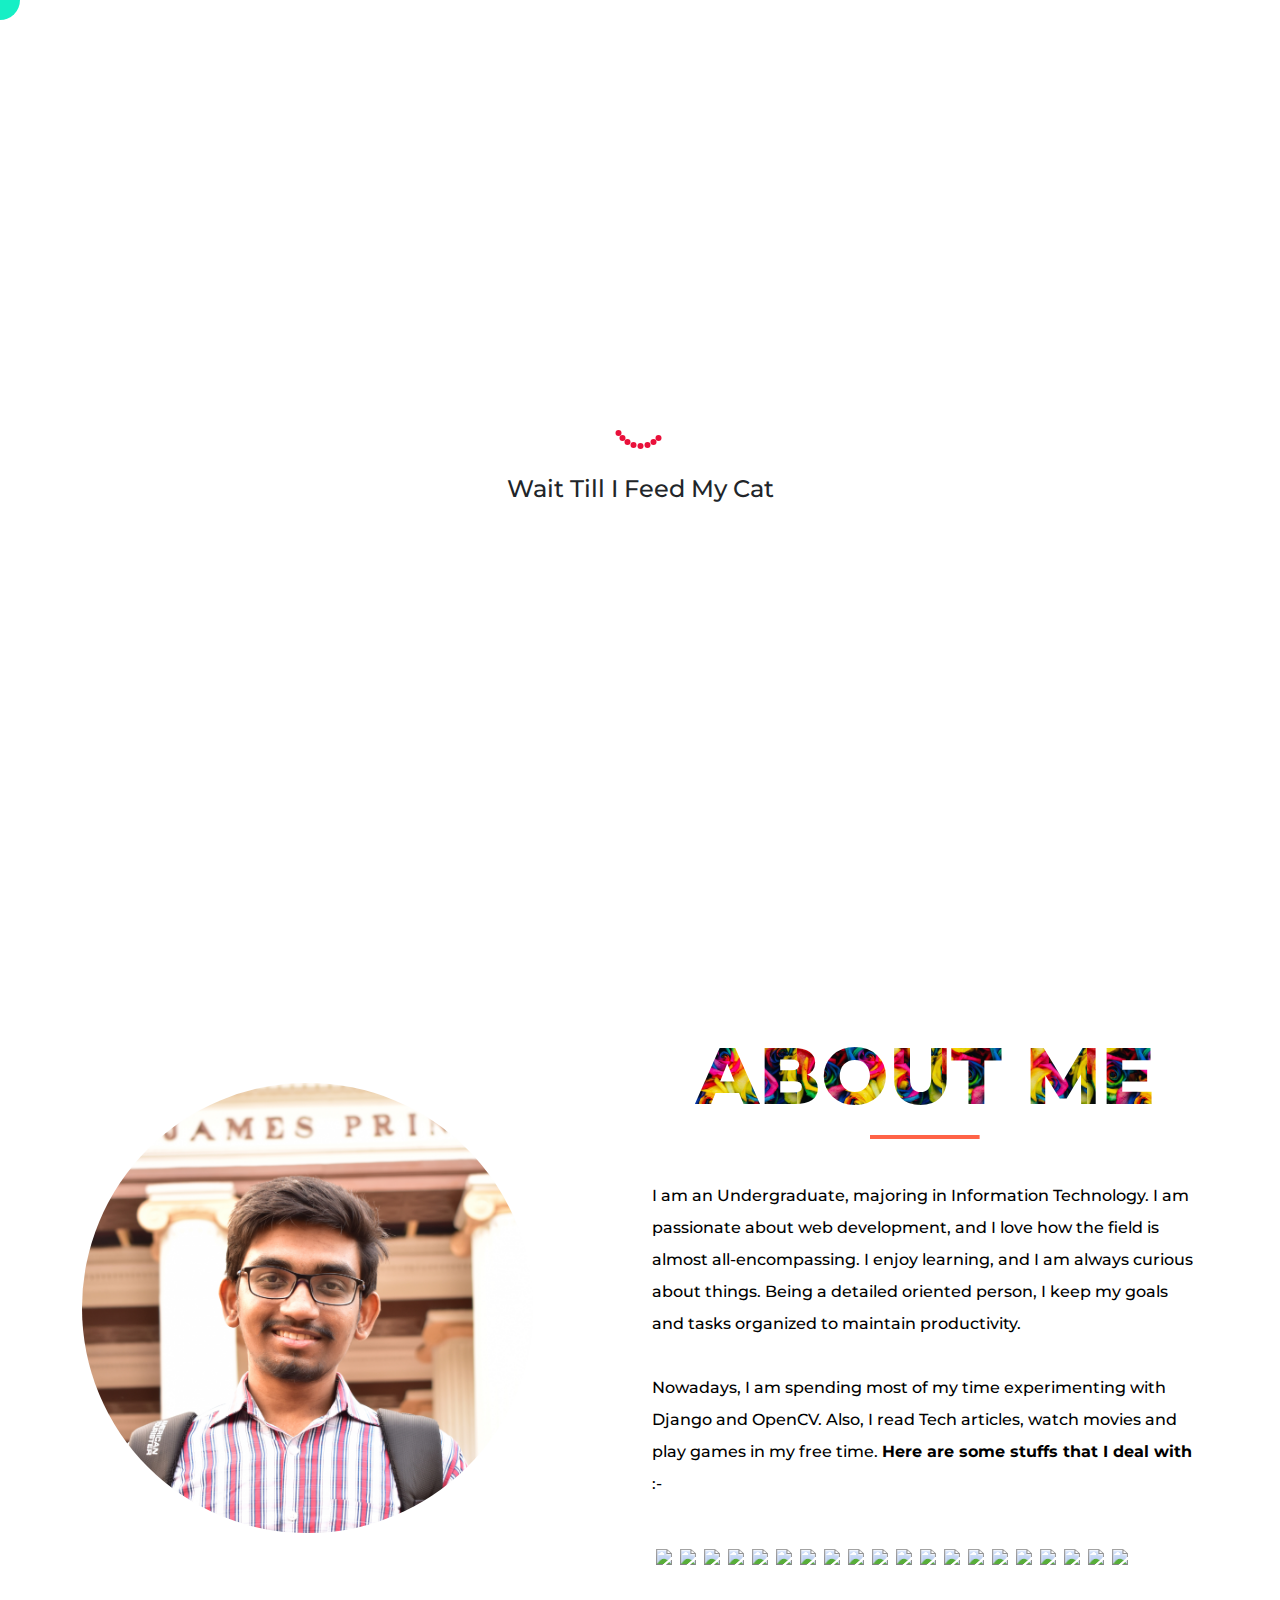
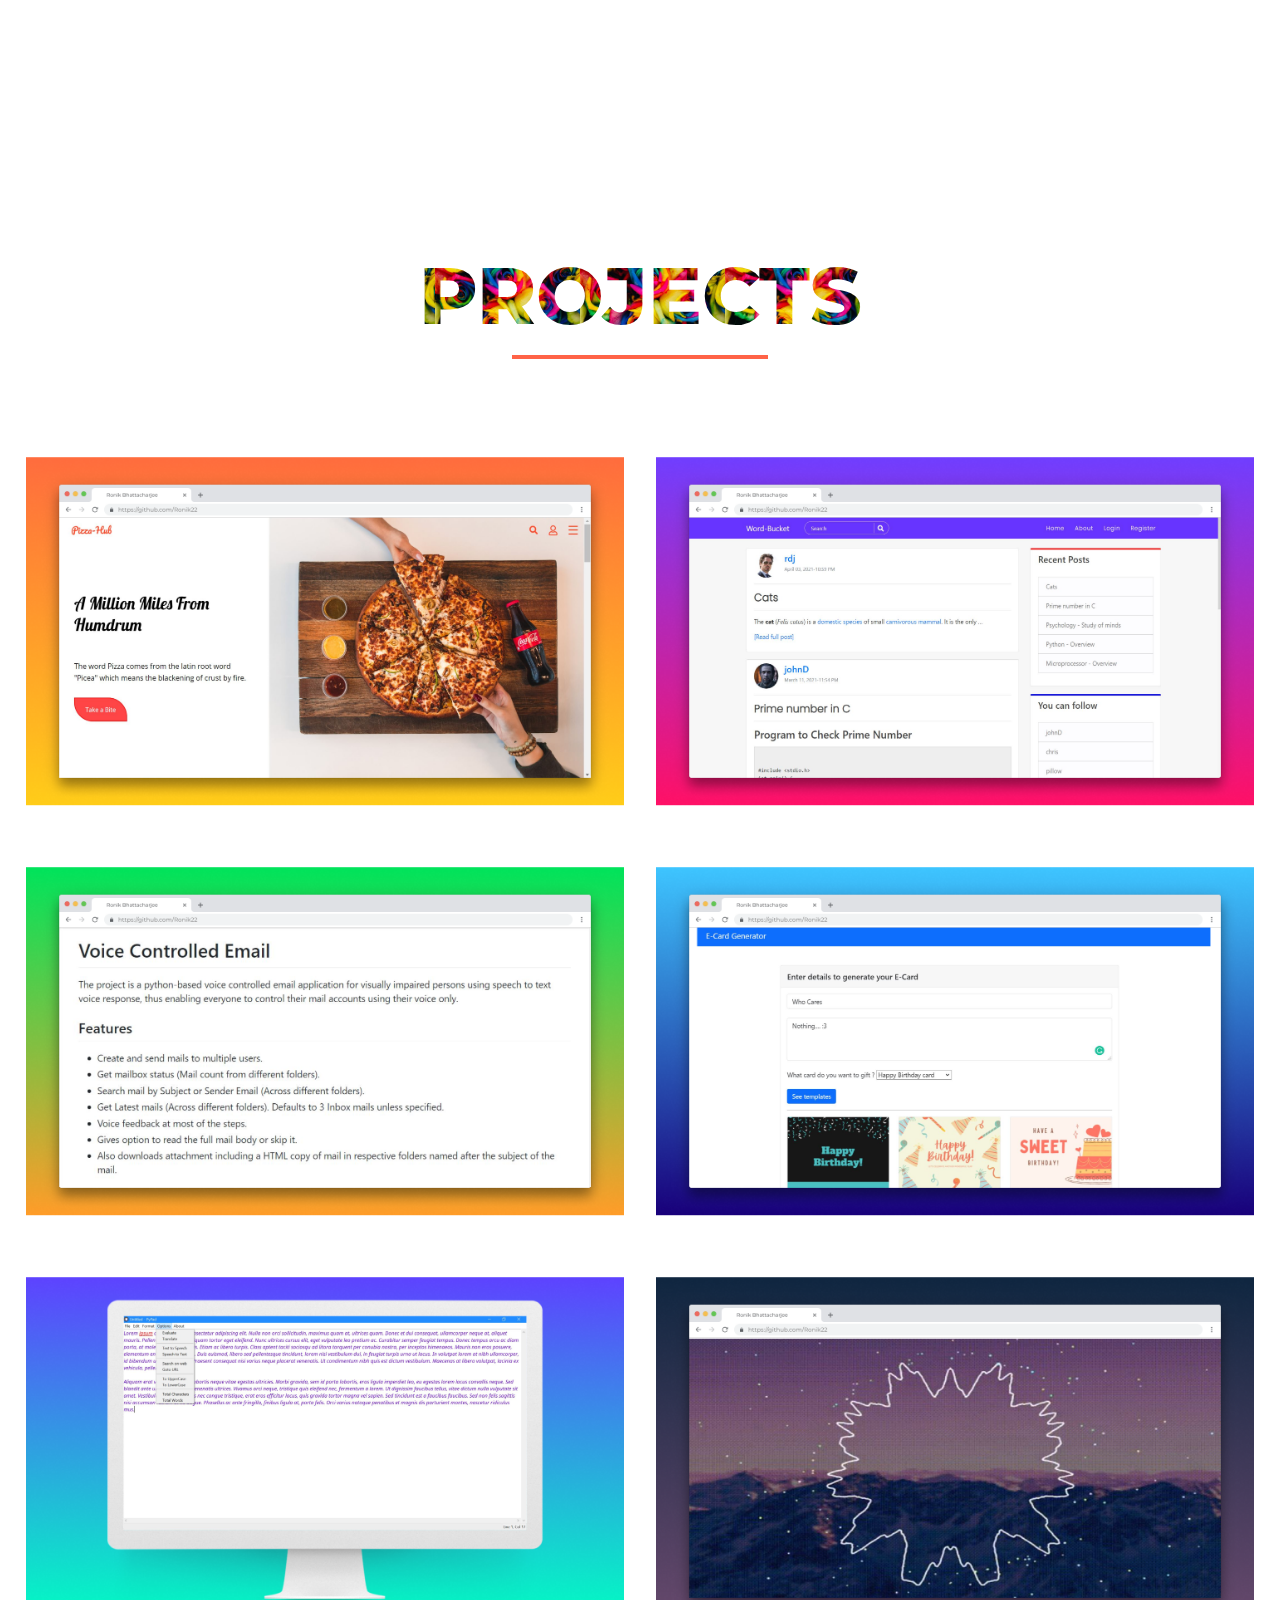
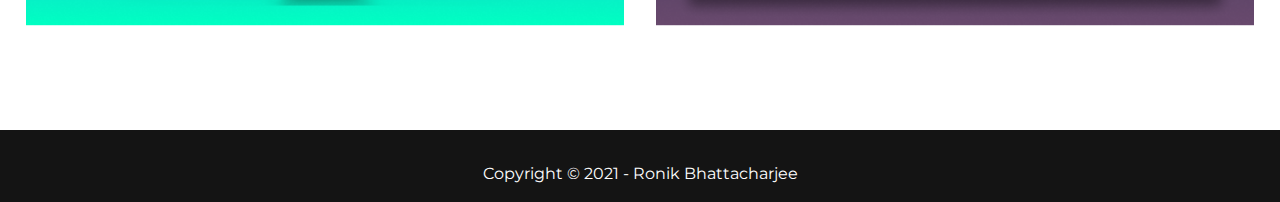
==== commit d1cc2a91: "added links" ====
--- a/index.html
+++ b/index.html
@@ -170,18 +170,98 @@
   <div id="myProjects" class="pb-5 ">
     <h1 class="text-center span-red mysec-title my-5"><span class="span-black">Pro</span>jects</h1>
     <br>
-    <div style="margin: 0;" class="row">
-
-      <div style="padding: 0;" class=" col-md-6">
-        <div class="pcard hover hover-3 text-white cursor-change">
-          <img src="./assets/Waihou.png" alt="project">
+    <div style="margin: 10px;" class="row">
+
+      <div style="padding: 0;" class=" col-md-6">
+        <div class="pcard hover hover-3 text-white cursor-change m-3 ">
+          <img src="./assets/projects/Pizzahub.png" alt="Ecommerce Website">
+          <div class="hover-overlay"></div>
+          <div class="hover-3-content px-5 py-4">
+            <div class="hover-3-description">
+              <span class="project-titles text-uppercase">Ecommerce Website</span>
+              <ul class="my-4 p-0 text-center project-links">
+                <li class="list-unstyled d-inline m-2"><a href="https://github.com/Ronik22/Django_PizzaHub"><i class="fab fa-github"></i></a></li>
+                <!-- <li class="list-unstyled d-inline m-2"><a href="#"><i class="fas fa-external-link-alt"></i></a></li> -->
+              </ul>
+            </div>
+          </div>
+        </div>
+      </div>
+
+      <div style="padding: 0;" class=" col-md-6">
+        <div class="pcard hover hover-3 text-white cursor-change m-3 ">
+          <img src="./assets/projects/Social Network.png" alt="Social Networking Website">
           <div class="hover-overlay"></div>
           <div class="hover-3-content px-5 py-4">
             <div class="hover-3-description">
               <span class="project-titles text-uppercase">Social Networking Website</span>
               <ul class="my-4 p-0 text-center project-links">
+                <li class="list-unstyled d-inline m-2"><a href="https://github.com/Ronik22/Django_Social_Network_App"><i class="fab fa-github"></i></a></li>
+                <!-- <li class="list-unstyled d-inline m-2"><a href="#"><i class="fas fa-external-link-alt"></i></a></li> -->
+              </ul>
+            </div>
+          </div>
+        </div>
+      </div>
+
+      <div style="padding: 0;" class=" col-md-6">
+        <div class="pcard hover hover-3 text-white cursor-change m-3 ">
+          <img src="./assets/projects/VCE.png" alt="Voice Email For Visually Impaired">
+          <div class="hover-overlay"></div>
+          <div class="hover-3-content px-5 py-4">
+            <div class="hover-3-description">
+              <span class="project-titles text-uppercase">Voice Email For Visually Impaired</span>
+              <ul class="my-4 p-0 text-center project-links">
+                <li class="list-unstyled d-inline m-2"><a href="https://github.com/Ronik22/Voice-Controlled-Email"><i class="fab fa-github"></i></a></li>
+                <!-- <li class="list-unstyled d-inline m-2"><a href="#"><i class="fas fa-external-link-alt"></i></a></li> -->
+              </ul>
+            </div>
+          </div>
+        </div>
+      </div>
+
+      <div style="padding: 0;" class=" col-md-6">
+        <div class="pcard hover hover-3 text-white cursor-change m-3 ">
+          <img src="./assets/projects/ECard Gen.png" alt="E-Card Generator">
+          <div class="hover-overlay"></div>
+          <div class="hover-3-content px-5 py-4">
+            <div class="hover-3-description">
+              <span class="project-titles text-uppercase">E-Card Generator</span>
+              <ul class="my-4 p-0 text-center project-links">
+                <li class="list-unstyled d-inline m-2"><a href="https://github.com/Ronik22/E-Card-Generator"><i class="fab fa-github"></i></a></li>
+                <li class="list-unstyled d-inline m-2"><a href="https://ronik22.github.io/E-Card-Generator/"><i class="fas fa-external-link-alt"></i></a></li>
+              </ul>
+            </div>
+          </div>
+        </div>
+      </div>
+
+      <div style="padding: 0;" class=" col-md-6">
+        <div class="pcard hover hover-3 text-white cursor-change m-3 ">
+          <img src="./assets/projects/Pypad.png" alt="PyPad">
+          <div class="hover-overlay"></div>
+          <div class="hover-3-content px-5 py-4">
+            <div class="hover-3-description">
+              <span class="project-titles text-uppercase">PyPad</span>
+              <ul class="my-4 p-0 text-center project-links">
                 <li class="list-unstyled d-inline m-2"><a href="https://github.com/Ronik22/PyPad"><i class="fab fa-github"></i></a></li>
-                <li class="list-unstyled d-inline m-2"><a href="#"><i class="fas fa-external-link-alt"></i></a></li>
+                <li class="list-unstyled d-inline m-2"><a href="https://github.com/Ronik22/PyPad/releases/tag/v1.0"><i class="fas fa-external-link-alt"></i></a></li>
+              </ul>
+            </div>
+          </div>
+        </div>
+      </div>
+
+      <div style="padding: 0;" class=" col-md-6">
+        <div class="pcard hover hover-3 text-white cursor-change m-3 ">
+          <img src="./assets/projects/Visualizer.png" alt="Audio Visualizers">
+          <div class="hover-overlay"></div>
+          <div class="hover-3-content px-5 py-4">
+            <div class="hover-3-description">
+              <span class="project-titles text-uppercase">6 Audio Visualizers</span>
+              <ul class="my-4 p-0 text-center project-links">
+                <li class="list-unstyled d-inline m-2"><a href="https://github.com/Ronik22/Audio-Visualizer"><i class="fab fa-github"></i></a></li>
+                <li class="list-unstyled d-inline m-2"><a href="https://ronik22.github.io/Audio-Visualizer/"><i class="fas fa-external-link-alt"></i></a></li>
               </ul>
             </div>
           </div>
--- a/css/style.css
+++ b/css/style.css
@@ -155,7 +155,7 @@
   left: calc(25% * var(--i));
   width: 25%;
   height: 100%;
-  background: #353535;
+  background: #272436;
   transition: 0.25s;
   /* border: 1px solid black; */
   transition-delay: calc(0.25s * var(--i));
@@ -258,6 +258,7 @@
   -webkit-background-clip: text;
   color: #ffffff;
   background-image: url('../assets/Reuss.png');
+  background-image: url('../assets/Ronchi.jpg');
   white-space: nowrap; 
   letter-spacing: 0.1em;
   font-weight: 700;
@@ -401,7 +402,7 @@
 }
 .action ul li:hover img {  
   opacity: .8;
-  transform: scale(1.0);
+  transform: scale(1);
 }
 
 .mysec-title{
@@ -448,7 +449,7 @@
   overflow-x: hidden;
   background-color: #ffffff;
   background: linear-gradient(to bottom, rgba(255, 255, 255, 0.5), rgba(255, 255, 255, 0.5)),url("https://images.pexels.com/photos/768943/pexels-photo-768943.jpeg?auto=compress&cs=tinysrgb&dpr=2&h=650&w=940");
-  background: linear-gradient(to bottom, rgba(255, 255, 255, 0.5), rgba(255, 255, 255, 1)),url("../assets/pexels-tirachard-kumtanom-733857.jpg");
+  /* background: linear-gradient(to bottom, rgba(255, 255, 255, 0.5), rgba(255, 255, 255, 1)),url("../assets/pexels-tirachard-kumtanom-733857.jpg"); */
   background-position:center;
   background-size: cover;
   min-height: 100vh;
@@ -631,12 +632,12 @@
 
 .hover-3::after {
   content: '';
-  width: calc(100% - 3rem);
-  height: calc(100% - 3rem);
+  width: calc(100% - 2rem);
+  height: calc(100% - 2rem);
   border: 1px solid #fff;
   position: absolute;
-  top: 1.5rem;
-  left: 1.5rem;
+  top: 1rem;
+  left: 1rem;
   z-index: 90;
   transition: all 0.3s;
   transform: scale(1.1);
@@ -669,7 +670,7 @@
 }
 
 .hover-3:hover img {
-  width: 110%;
+  width: 90%;
 }
 
 .hover-3:hover::after {
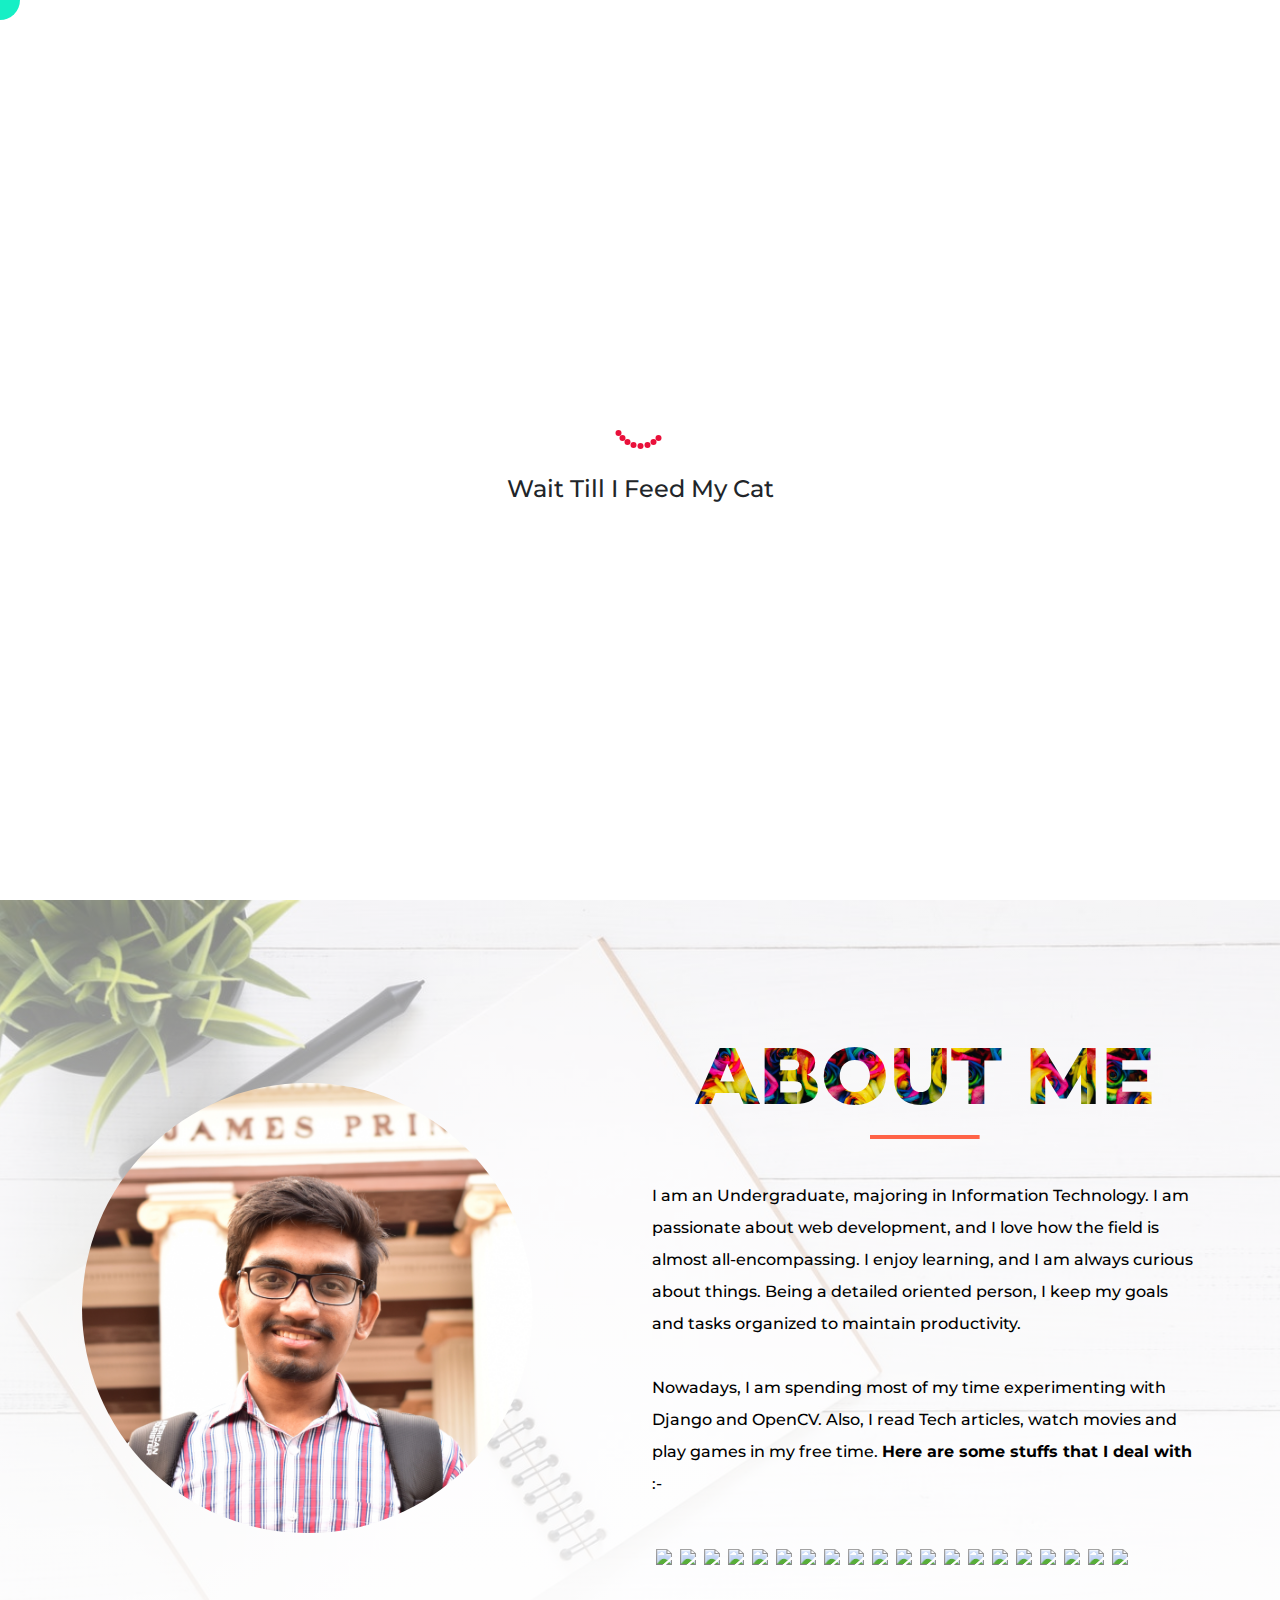
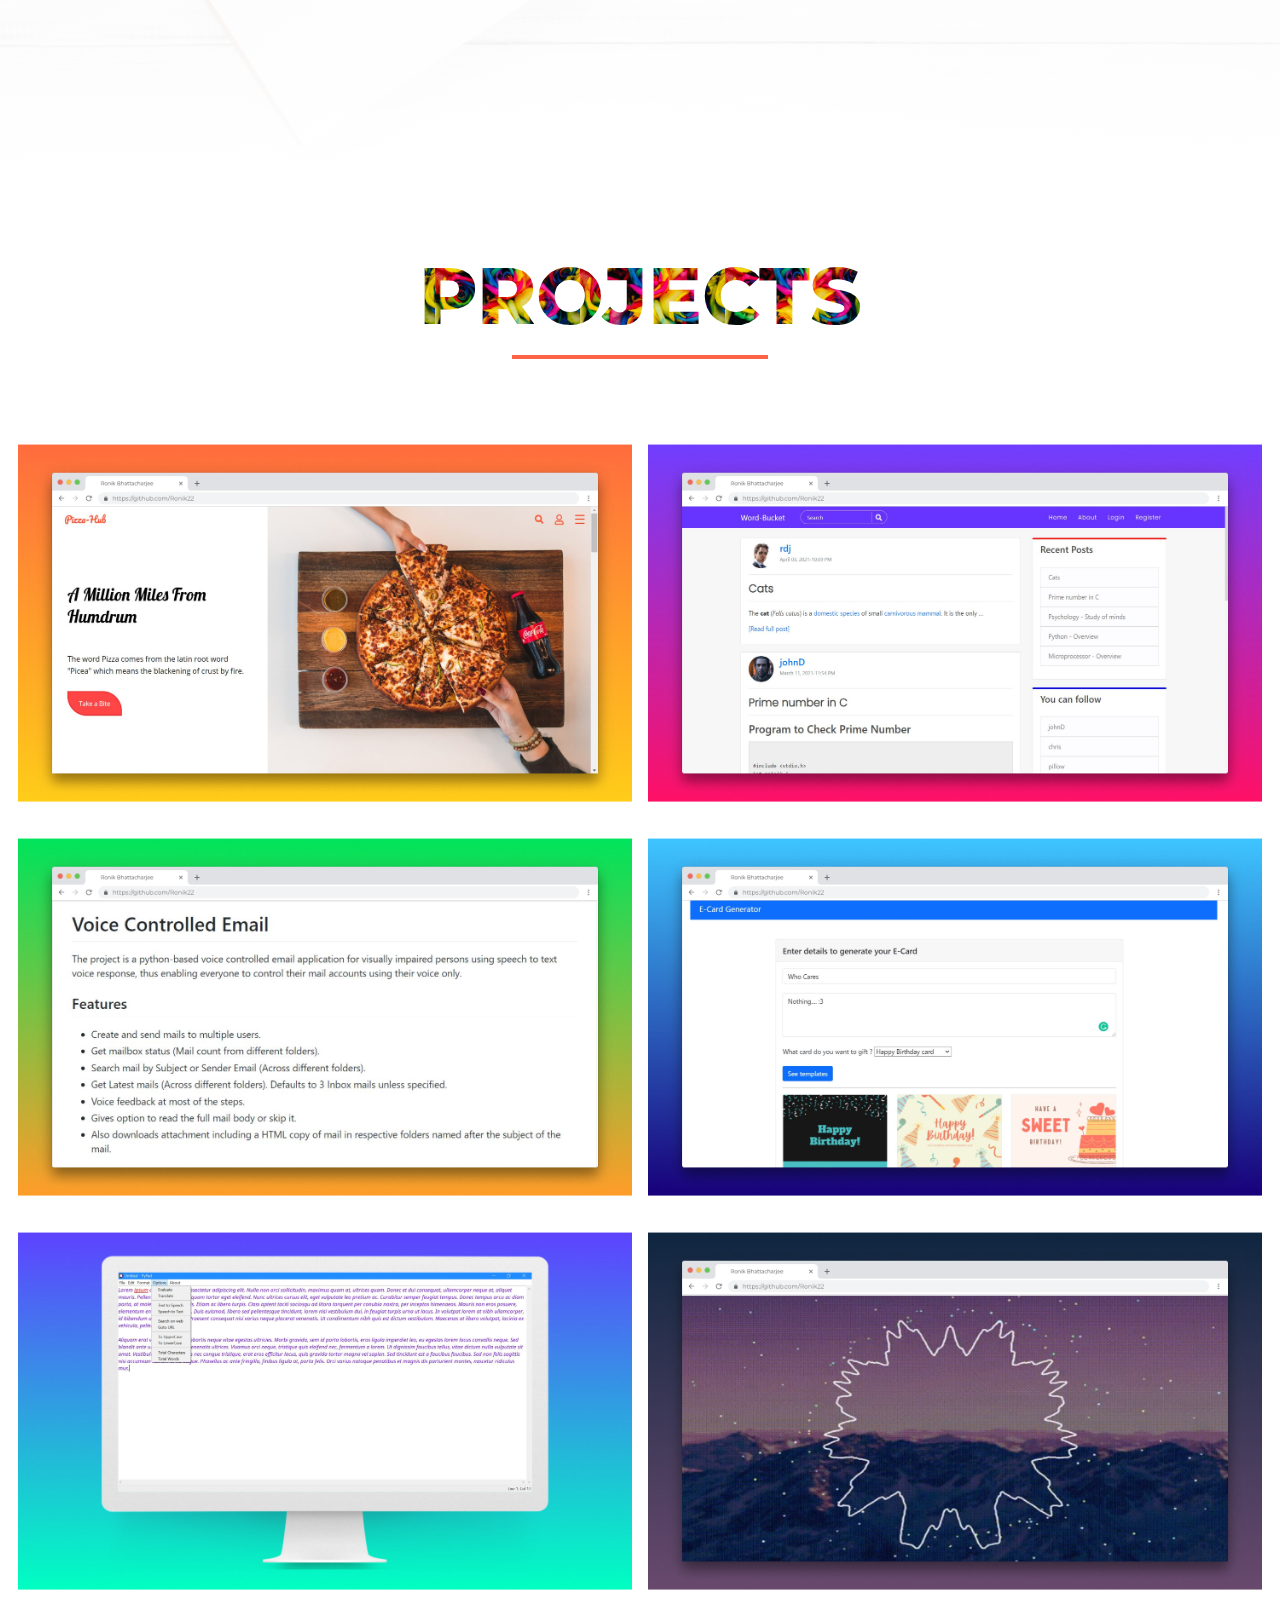
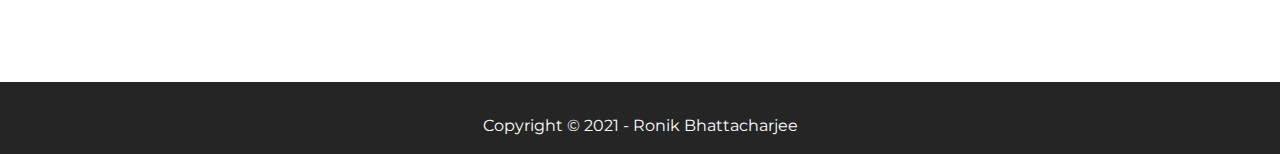
==== commit 56f100cd: "links added" ====
--- a/index.html
+++ b/index.html
@@ -69,22 +69,22 @@
           <li class="nav-item container">
             <a class="nav-link cursor-change" aria-current="page" href="#myProjects">Projects</a>
           </li>
-          <li class="nav-item container">
+          <!-- <li class="nav-item container">
             <a class="nav-link cursor-change" aria-current="page" href="#">Contact</a>
-          </li>
+          </li> -->
         </ul>
     </section>
   </div>
 
 
   <!-- FIXED SOCIAL BUTTON -->
-  <div class="action" onclick="actionToggle();">
+  <div title="Contact Me" class="action" onclick="actionToggle();">
     <span><i style="font-size: 0.6em;" class="fas fa-phone-alt"></i></span>
     <ul>
-      <li><i class="fab fa-github"></i></li>
-      <li><i class="fab fa-twitter"></i></li>
-      <li><i class="fab fa-instagram"></i></li>
-      <li><i class="fab fa-linkedin-in"></i></li>
+      <li><a href="https://github.com/Ronik22"><i class="fab fa-github"></i></a></li>
+      <li><a href="https://twitter.com/Ronik_DVR"><i class="fab fa-twitter"></i></a></li>
+      <!-- <li><a href=""><i class="fab fa-instagram"></i></a></li> -->
+      <li><a href="https://www.linkedin.com/in/ronikb22/"><i class="fab fa-linkedin-in"></i></a></li>
     </ul>
   </div>
 
@@ -173,7 +173,7 @@
     <div style="margin: 10px;" class="row">
 
       <div style="padding: 0;" class=" col-md-6">
-        <div class="pcard hover hover-3 text-white cursor-change m-3 ">
+        <div class="pcard hover hover-3 text-white cursor-change m-2 ">
           <img src="./assets/projects/Pizzahub.png" alt="Ecommerce Website">
           <div class="hover-overlay"></div>
           <div class="hover-3-content px-5 py-4">
@@ -189,7 +189,7 @@
       </div>
 
       <div style="padding: 0;" class=" col-md-6">
-        <div class="pcard hover hover-3 text-white cursor-change m-3 ">
+        <div class="pcard hover hover-3 text-white cursor-change m-2 ">
           <img src="./assets/projects/Social Network.png" alt="Social Networking Website">
           <div class="hover-overlay"></div>
           <div class="hover-3-content px-5 py-4">
@@ -205,7 +205,7 @@
       </div>
 
       <div style="padding: 0;" class=" col-md-6">
-        <div class="pcard hover hover-3 text-white cursor-change m-3 ">
+        <div class="pcard hover hover-3 text-white cursor-change m-2 ">
           <img src="./assets/projects/VCE.png" alt="Voice Email For Visually Impaired">
           <div class="hover-overlay"></div>
           <div class="hover-3-content px-5 py-4">
@@ -221,7 +221,7 @@
       </div>
 
       <div style="padding: 0;" class=" col-md-6">
-        <div class="pcard hover hover-3 text-white cursor-change m-3 ">
+        <div class="pcard hover hover-3 text-white cursor-change m-2 ">
           <img src="./assets/projects/ECard Gen.png" alt="E-Card Generator">
           <div class="hover-overlay"></div>
           <div class="hover-3-content px-5 py-4">
@@ -237,7 +237,7 @@
       </div>
 
       <div style="padding: 0;" class=" col-md-6">
-        <div class="pcard hover hover-3 text-white cursor-change m-3 ">
+        <div class="pcard hover hover-3 text-white cursor-change m-2 ">
           <img src="./assets/projects/Pypad.png" alt="PyPad">
           <div class="hover-overlay"></div>
           <div class="hover-3-content px-5 py-4">
@@ -253,7 +253,7 @@
       </div>
 
       <div style="padding: 0;" class=" col-md-6">
-        <div class="pcard hover hover-3 text-white cursor-change m-3 ">
+        <div class="pcard hover hover-3 text-white cursor-change m-2 ">
           <img src="./assets/projects/Visualizer.png" alt="Audio Visualizers">
           <div class="hover-overlay"></div>
           <div class="hover-3-content px-5 py-4">
@@ -275,12 +275,12 @@
 
   <!-- FOOTER -->
 
-  <div style="background-color: #141414; color: #fff;" class="mt-3 py-3 text-center">
+  <div style="background-color: #252525; color: #fff;" class="mt-3 py-3 text-center">
     <ul class="list-unstyled container d-flex flex-row justify-content-center text-center text-white">
-      <li class="mx-3"><i class="fab fa-twitter"></i></li>
-      <li class="mx-3"><i class="fab fa-github"></i></li>
-      <li class="mx-3"><i class="fab fa-instagram"></i></li>
-      <li class="mx-3"><i class="fab fa-linkedin-in"></i></li>
+      <li class="mx-3"><a href="https://github.com/Ronik22"><i class="fab fa-github text-white"></i></a></li>
+      <li class="mx-3"><a href="https://twitter.com/Ronik_DVR"><i class="fab fa-twitter text-white"></i></a></li>
+      <!-- <li class="mx-3"><a href=""><i class="fab fa-instagram text-white"></i></a></li> -->
+      <li class="mx-3"><a href="https://www.linkedin.com/in/ronikb22/"><i class="fab fa-linkedin-in text-white"></i></a></li>
     </ul>
     Copyright &copy; 2021 - <a style="text-decoration: none; color: #fff;" href="https://github.com/Ronik22">Ronik Bhattacharjee</a>
   </div>
--- a/css/style.css
+++ b/css/style.css
@@ -124,8 +124,8 @@
 }
 
 .nav-toggle.nav-active {
-  background-color: rgb(27, 247, 255);
-  color: rgb(0, 0, 0);
+  background-color: rgb(255, 27, 65);
+  color: rgb(255, 255, 255);
 }
 
 .nav-toggle.nav-active i {
@@ -257,7 +257,7 @@
   background-clip: text;
   -webkit-background-clip: text;
   color: #ffffff;
-  background-image: url('../assets/Reuss.png');
+  /* background-image: url('../assets/Reuss.png'); */
   background-image: url('../assets/Ronchi.jpg');
   white-space: nowrap; 
   letter-spacing: 0.1em;
@@ -448,8 +448,8 @@
   padding-bottom: 10%;
   overflow-x: hidden;
   background-color: #ffffff;
-  background: linear-gradient(to bottom, rgba(255, 255, 255, 0.5), rgba(255, 255, 255, 0.5)),url("https://images.pexels.com/photos/768943/pexels-photo-768943.jpeg?auto=compress&cs=tinysrgb&dpr=2&h=650&w=940");
-  /* background: linear-gradient(to bottom, rgba(255, 255, 255, 0.5), rgba(255, 255, 255, 1)),url("../assets/pexels-tirachard-kumtanom-733857.jpg"); */
+  /* background: linear-gradient(to bottom, rgba(255, 255, 255, 0.5), rgba(255, 255, 255, 0.5)),url("https://images.unsplash.com/photo-1518665750801-883c188a660d?ixlib=rb-1.2.1&ixid=MnwxMjA3fDB8MHxwaG90by1wYWdlfHx8fGVufDB8fHx8&auto=format&fit=crop&w=667&q=80"); */
+  background: linear-gradient(to bottom, rgba(255, 255, 255, 0.5), rgba(255, 255, 255, 1)),url("../assets/pexels-tirachard-kumtanom-733857.jpg");
   background-position:center;
   background-size: cover;
   min-height: 100vh;
